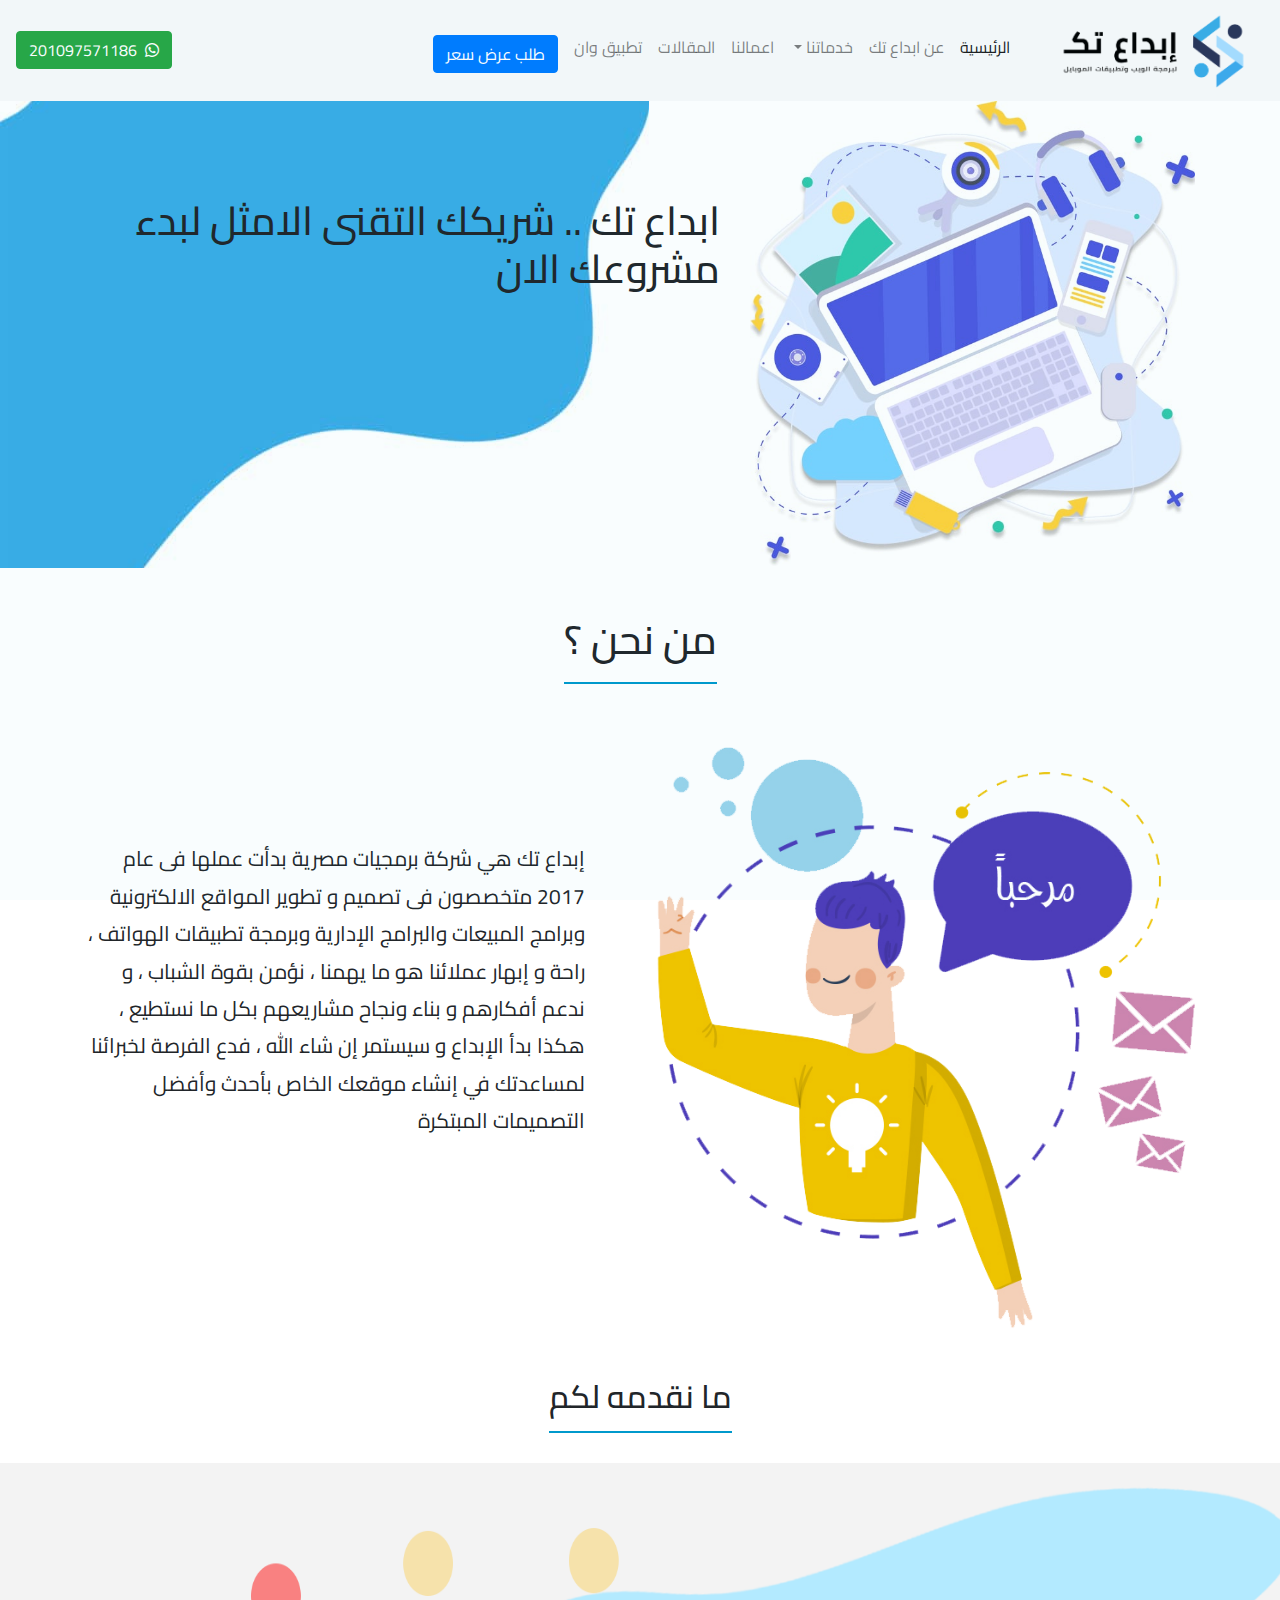
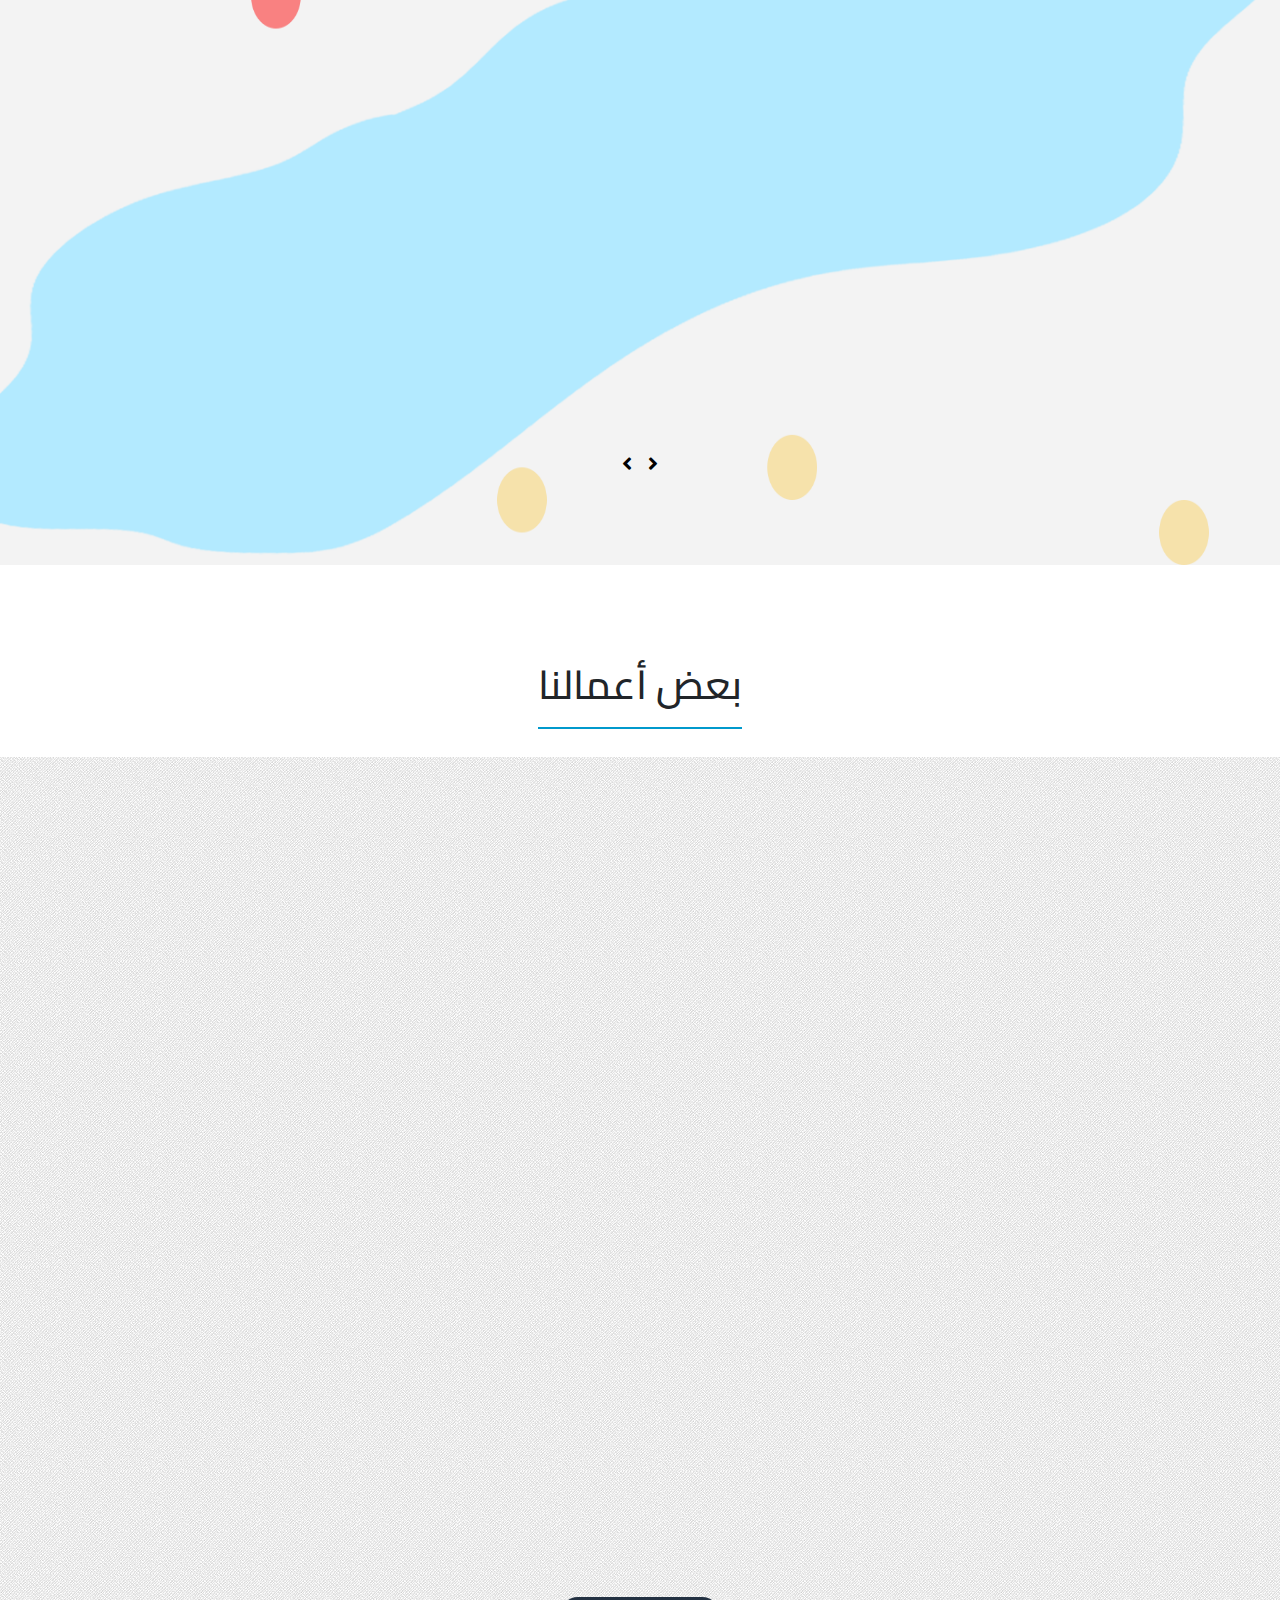
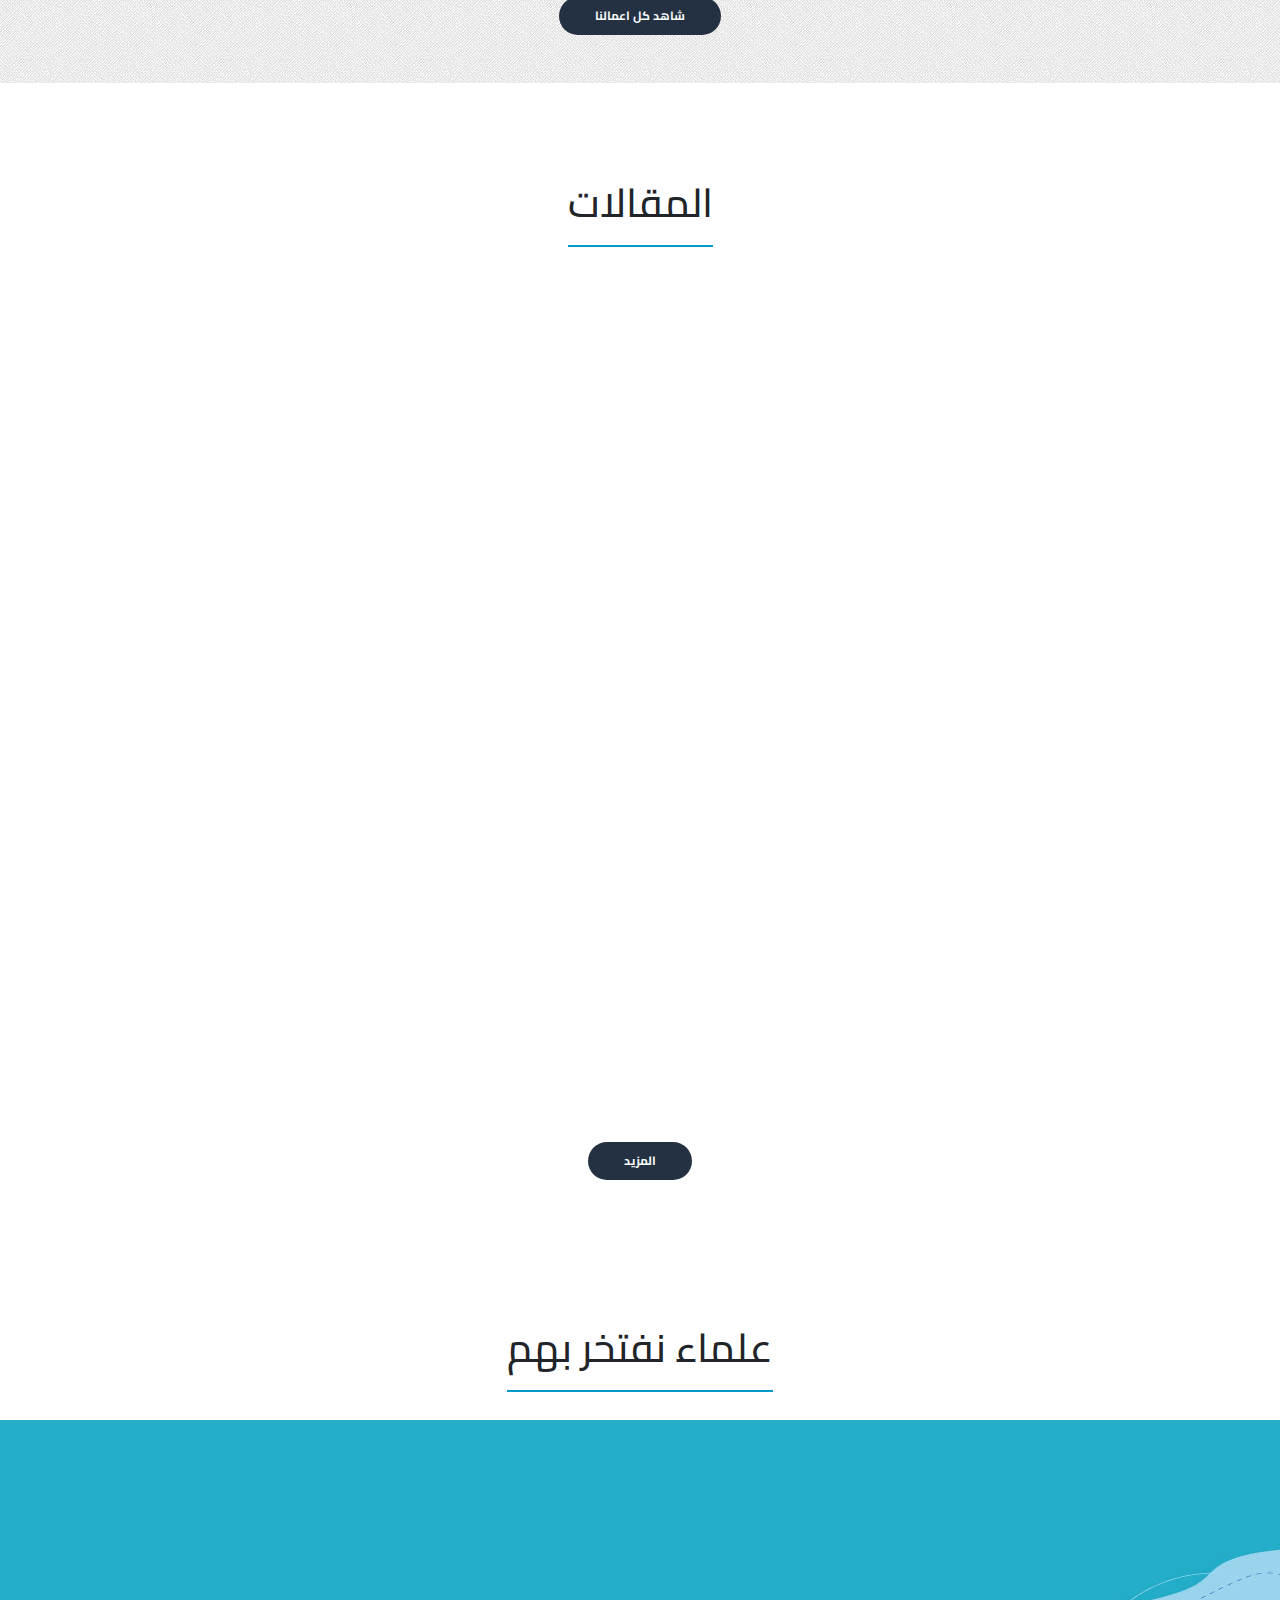
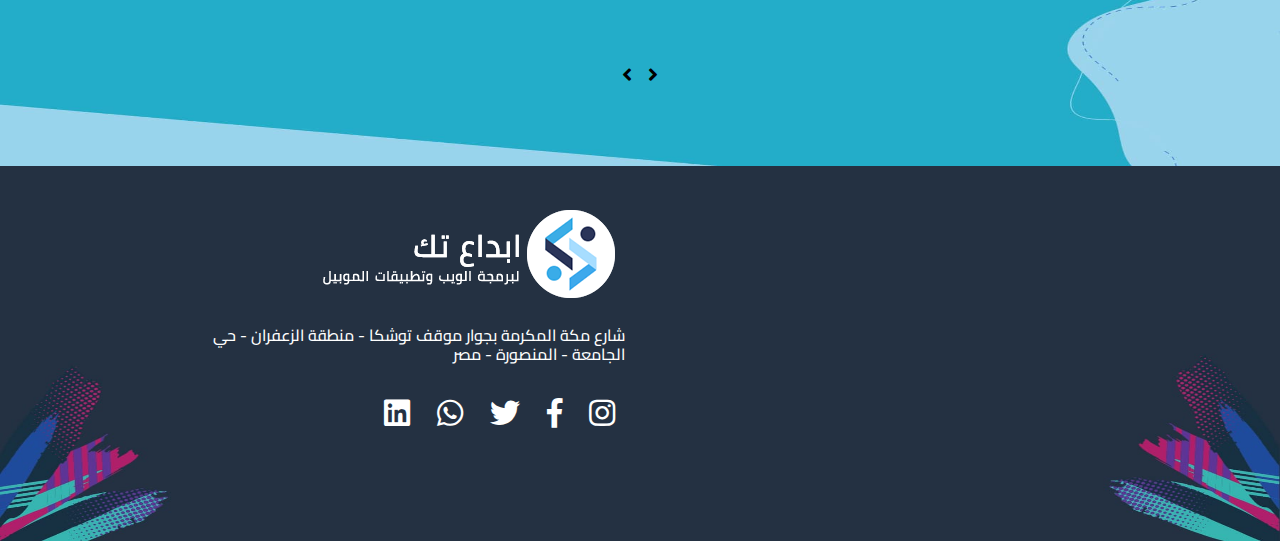
==== index.html @ 0b65ca10 "first commet" ====
<!DOCTYPE html>
<html lang="en">

<head>
    <meta charset="UTF-8">
    <meta name="viewport" content="width=device-width, initial-scale=1.0">
    <meta http-equiv="X-UA-Compatible" content="ie=edge">
    <title>الرئيسية</title>
    <link href="https://fonts.googleapis.com/css?family=Cairo&display=swap" rel="stylesheet">

    <link href="assets/css/bootstrap.min.css" rel="stylesheet">
    <!-- <link href="assets/css/bootstrap-arabic.min.css" rel="stylesheet"> -->
    <link href="assets/css/slick.css" rel="stylesheet">
    <link href="assets/css/slick-theme.css" rel="stylesheet">

    <link href="assets/css/all.min.css" rel="stylesheet">
    <link href="assets/css/animate.css" rel="stylesheet">


    <link href="assets/css/style.css" rel="stylesheet">
</head>

<body>
    <!-- start home header-->
    <header class="main_navbar">
        <nav class="navbar navbar-expand-lg navbar-light bg-light clearfix">
            <a class="navbar-brand float-right" href="index.html">
                <img class="navbar_logo" src="assets/imgs/logo2.png" width="190">
            </a>
            <button class="navbar-toggler" type="button" data-toggle="collapse" data-target="#navbarSupportedContent" aria-controls="navbarSupportedContent" aria-expanded="false" aria-label="Toggle navigation">
                      <span class="navbar-toggler-icon"></span>
                    </button>

            <div class="collapse navbar-collapse clearfix" id="navbarSupportedContent">
                <ul class="navbar-nav ml-auto pt-2">
                    <li class="nav-item active">
                        <a class="nav-link" href="index.html">الرئيسية <span class="sr-only">(current)</span></a>
                    </li>
                    <li class="nav-item">
                        <a class="nav-link" href="about-ipda3.html"> عن ابداع تك </a>
                    </li>
                    <li class="nav-item dropdown">
                        <a class="nav-link dropdown-toggle" href="#" id="navbarDropdown" role="button" data-toggle="dropdown" aria-haspopup="true" aria-expanded="false">
                            خدماتنا 
                          </a>
                        <div class="dropdown-menu" aria-labelledby="navbarDropdown">
                            <a class="dropdown-item" href="#">تدريب ابداع </a>
                            <a class="dropdown-item" href="#">تصميم المواقع </a>
                            <a class="dropdown-item" href="#">برمجة تطبيقات الموبايل </a>
                            <a class="dropdown-item" href="#">البرامج المحاسبية والادارية  </a>
                            <div class="dropdown-divider"></div>
                            <a class="dropdown-item" href="#">استضافة المواقع  </a>
                            <a class="dropdown-item" href="#">التسويق الالكترونى </a>
                        </div>
                    </li>
                    <li class="nav-item">
                        <a class="nav-link" href="our-work.html"> اعمالنا  </a>
                    </li>
                    <li class="nav-item">
                        <a class="nav-link" href="articles.html">المقالات </a>
                    </li>
                    <li class="nav-item">
                        <a class="nav-link" href="one-application.html"> تطبيق وان  </a>
                    </li>
                    <li class="nav-item  ask_fee ">
                        <a class="nav-link" href="#"> <button class="btn btn-primary">طلب عرض سعر </button> </a>
                    </li>
                </ul>
                <div class=" nav_whatsapp float-right">
                    <a class=" btn btn-success clearfix" href="#">
                        <i class="fab fa-whatsapp whats float-right pl-2 pt-1"></i> 201097571186
                    </a>
                </div>

            </div>
        </nav>
        <!-- end navbar-->


        <!-- start navbar
        <nav class="navbar bg-light navbar-light ">
            <button class="navbar-toggler icon-color collapsed bars" type="button" data-toggle="collapse" data-target="#navbarsExample01" aria-controls="navbarsExample01" aria-expanded="false" aria-label="Toggle navigation">
                        <span class="navbar-toggler-icon"> </span>
                    </button>
            <img class="logo" src="assets/imgs/logo2.png" width="200">
            <div class="navbar-collapse collapse" id="navbarsExample01" style="">
                <ul class="navbar-nav mr-auto">
                    <li class="nav-item active">
                        <a class="nav-link hvr-rotate " href="index.html">الرئيسية <span class="sr-only">(current)</span></a>
                    </li>
                    <li class="nav-item">
                        <a class="nav-link hvr-rotate" href="#">خدماتنا</a>
                    </li>
                    <li class="nav-item">
                        <a class="nav-link hvr-rotate " href="our-work.html">أعمالنا</a>
                    </li>
                    <li class="nav-item ">
                        <a class="nav-link hvr-rotate " href="articles.html">المقالات</a>
                    </li>
                </ul>
            </div>
        </nav> -->
    </header>
    <!-- end home header -->

    <section class="home">
        <!-- stat home section -->
        <div class="container">
            <div class="row">
                <div class="col-lg-7">
                    <div class="home_header">
                        <h1 class="mt-5 pt-5 text-right wow bounceInDown " data-wow-duration="2s" data-wow-delay="1s"> ابداع تك .. شريكك التقنى الامثل لبدء مشروعك الان </h1>
                    </div>
                </div>
                <div class="col-lg-5">
                    <div class="home_img">
                        <img src="assets/imgs/header.jpg" width="100%">
                    </div>
                </div>
            </div>
        </div>
    </section>
    <!-- end home section -->
    <!-- start who we are  section -->
    <section class="whoAre">
        <div class="container">
            <h1 class="text-center title mb-5"> <span>من نحن ؟ </span> </h1>
            <div class="row mt-5">
                <div class="col-lg-6 mt-5">
                    <div class="who_txt">

                        <p class="text-right my-5 wow slideInLeft" data-wow-duration=".5s" data-wow-delay="0s">
                            إبداع تك هي شركة برمجيات مصرية بدأت عملها فى عام 2017 متخصصون فى تصميم و تطوير المواقع الالكترونية وبرامج المبيعات والبرامج الإدارية وبرمجة تطبيقات الهواتف ، راحة و إبهار عملائنا هو ما يهمنا ، نؤمن بقوة الشباب ، و ندعم أفكارهم و بناء ونجاح مشاريعهم بكل
                            ما نستطيع ، هكذا بدأ الإبداع و سيستمر إن شاء الله ، فدع الفرصة لخبرائنا لمساعدتك في إنشاء موقعك الخاص بأحدث وأفضل التصميمات المبتكرة</p>
                    </div>
                </div>
                <div class="col-lg-6 ">
                    <div class="who_img">
                        <img class=" wow slideInRight" data-wow-duration=".5s" data-wow-delay="0s" src="assets/imgs/who-are-we.png">
                    </div>
                </div>
            </div>
        </div>
    </section>
    <!-- start who we are  section -->

    <h2 class="text-center title offer_title  mb-5 "> <span>ما نقدمه لكم </span> </h2>
    <!-- start what  we offer  section  -->
    <section class="offer mt-4 mb-5 pt-5">
        <div class="container">
            <div class="row offer_items pt-5">

                <!--offer_item-->
                <div class="col-lg-4 col-md-6">

                    <div class="offer_item text-center wow fadeIn" data-wow-duration="1s" data-wow-delay=".5s">
                        <img class=" offer_img" src="assets/imgs/cashier.png ">
                        <h2>البرامج المحاسبة والادارية </h2>
                        <p>تصميم وبرمجة تطبيقات الإدارية و المحاسبية لتكون مناسبة لاحتياجات مجالك المستثمر فيه و تنظيم التعاملات المحاسبية و المنظومة الادارية التى تعد عصب اى </p>
                    </div>
                </div>

                <!--offer_item-->
                <div class="col-lg-4 col-md-6 ">

                    <div class="offer_item text-center wow fadeIn " data-wow-duration="1s" data-wow-delay=".5s">
                        <img class="offer_img " src="assets/imgs/server.png ">
                        <h2>استضافة المواقع </h2>
                        <p>مع خدمة استضافة المواقع من ابداع تك يمكنك استضافة موقعك الالكتروني على أفضل السيرفرات العالمية بأسعار مناسبة جدا وفي المتناول .تتضمن عروضنا أيضا شراء </p>

                    </div>
                </div>

                <!--offer_item-->
                <div class="col-lg-4 col-md-6 ">

                    <div class="offer_item text-center wow fadeIn " data-wow-duration="1s" data-wow-delay=".5s">
                        <img class="offer_img " src="assets/imgs/social-markting.png ">
                        <h2> التسويق الالكتروني </h2>
                        <p> تقدم إبداع تك خدمة التسويق الإلكتروني من خلال منصات التواصل الإجتماعي والتي تستخدم من قبل الملايين لضمان الوصول لأكبر عدد ممكن من العملاء المستهدفين ف </p>
                    </div>
                </div>


                <!--offer_item-->
                <div class="col-lg-4 col-md-6 ">

                    <div class="offer_item text-center wow fadeIn " data-wow-duration="1s" data-wow-delay=".5s">
                        <img class="offer_img " src="assets/imgs/smartphone.png ">
                        <h2>برمجة تطبيقات الموبايل </h2>
                        <p>تصميم وبرمجة تطبيقات الإدارية و المحاسبية لتكون مناسبة لاحتياجات مجالك المستثمر فيه و تنظيم التعاملات المحاسبية و المنظومة الادارية التى تعد عصب اى </p>
                    </div>
                </div>


                <!--offer_item-->
                <div class="col-lg-4 col-md-6 ">

                    <div class="offer_item text-center wow fadeIn " data-wow-duration="1s" data-wow-delay=".5s">
                        <img class="offer_img " src="assets/imgs/design-one.png ">
                        <h2>تصميم المواقع </h2>
                        <p>خدمة تصميم وبرمجة المواقع الالكترونية باحترافية كبيرة تقديم تصميمات مميزات و استخدام تكنولوجيا برمجية متطورة لنجاح موقعك</p>
                    </div>
                </div>
                <!--offer_item-->
                <div class="col-lg-4 col-md-6 ">

                    <div class="offer_item text-center wow fadeIn " data-wow-duration="1s" data-wow-delay=".5s">
                        <img class="offer_img " src="assets/imgs/training.png ">
                        <h2>تدريب ابداع </h2>
                        <p>تقدم إبداع تك خدمة التدريب للمبرمجين حديثي التخرج والطلاب لتأهيل المتدربين لسوق العمل عن طريق تنفيذ مشاريع حقيقية في مجال تطوير المواقع الالكترونية وت</p>
                    </div>
                </div>


            </div>
            <!--offer_items-->

            <div class="row text-center ">
                <div class="col ">
                    <button type="button " class="before_slide "><i class="fas fa-angle-left "></i></button>
                    <button type="button " class="after_slide "><i class="fas fa-angle-right "></i></button>
                </div>
            </div>
        </div>
        <!--container-->
    </section>
    <!-- end what  we introduce  section  -->

    <!--our works header -->
    <h1 class="text-center title my-5 pt-5 "> <span>بعض أعمالنا </span> </h1>

    <!-- start our works section -->
    <section class="our_works text-center py-5 mb-5 ">
        <div class="container ">

            <div class="row ">

                <div class="col-md-4 col-sm-6 ">
                    <div class="work_item card wow fadeIn" data-wow-duration="1s" data-wow-delay=".5s">
                        <img class=" card-img-top " src="assets/imgs/elnesr-mockup.jpg ">
                        <div class="card-body ">
                            <h5 class="card-title ">موقع النسر للمواد الغذائية</h5>
                        </div>
                    </div>
                </div>

                <div class="col-md-4 col-sm-6 ">
                    <div class="work_item card wow fadeIn" data-wow-duration="1s" data-wow-delay=".5s">
                        <img class=" card-img-top " src="assets/imgs/mansor.jpg ">
                        <div class="card-body ">
                            <h5>تطبيق منصور للذبائح</h5>
                        </div>

                    </div>
                </div>
                <div class="col-md-4 col-sm-6 ">
                    <div class="work_item card wow fadeIn" data-wow-duration="1s" data-wow-delay=".5s">
                        <img class=" card-img-top " src="assets/imgs/blood-bank.jpg ">
                        <div class="card-body ">
                            <h5>تطبيق بنك الدم</h5>
                        </div>
                    </div>
                </div>
                <div class="col-md-4 col-sm-6 ">
                    <div class="work_item card wow fadeIn" data-wow-duration="1s" data-wow-delay=".5s">
                        <a class="one_link " href="one-application.html ">
                            <img class=" card-img-top " src="assets/imgs/one-preview.jpg ">
                            <div class="card-body ">
                                <h5>تطبيق وان</h5>
                            </div>
                        </a>
                    </div>
                </div>
                <div class="col-md-4 col-sm-6 ">
                    <div class="work_item card wow fadeIn" data-wow-duration="1s" data-wow-delay=".5s">
                        <img class=" card-img-top " src="assets/imgs/sushi.jpg ">
                        <div class="card-body ">
                            <h5>تطبيق سوشى</h5>
                        </div>
                    </div>
                </div>
                <div class="col-md-4 col-sm-6 ">
                    <div class="work_item card wow fadeIn" data-wow-duration="1s" data-wow-delay=".5s">
                        <img class=" card-img-top " src="assets/imgs/ektshfny.jpg ">

                        <div class="card-body ">
                            <h5> تطبيق اكتشفنى </h5>
                        </div>
                    </div>
                </div>
                <!--row-->


            </div>
            <div class="row text-center ">
                <div class="col ">
                    <span class=" badge badge-pill badge-dark text-light work_btn mt-5 "> شاهد كل اعمالنا </span>
                </div>
            </div>
        </div>
    </section>
    <!-- end our works section -->

    <!--articles header -->
    <h1 class="text-center title my-5 pt-5 "> <span> المقالات </span> </h1>
    <!-- start articles section -->
    <section class="articles my-5 py-5 ">
        <div class="articls_layer ">
            <div class="container ">
                <div class="row ">
                    <div class="col-md-6 ">
                        <div class="article card wow fadeIn" data-wow-duration="1s" data-wow-delay=".5s">
                            <a class="one_link " href="microsoft-band.html ">
                                <img class="card-img-top img-fluid " src="assets/imgs/MICROsoft.jpg ">
                                <div class="card-body ">
                                    <p class="card-text ">شركة Microsoft توقف دعم تطبيقات جهاز Microsoft Band لتتبع اللياقة البدنية</p>
                                    <p class="views clearfix ">
                                        <p class="view_num float-left "> <i class="fa fa-eye "></i> 200</p>
                                        <p class=" badge badge-pill text-light work_btn float-right "> اقرأ الان </p>
                                </div>
                            </a>
                        </div>
                    </div>
                    <!--card-->
                    <div class="col-md-6 ">
                        <div class="article card wow fadeIn" data-wow-duration="1s" data-wow-delay=".5s">
                            <a class="one_link " href="microsoft-band.html ">
                                <img class="card-img-top " src="assets/imgs/web.jpg ">
                                <div class="card-body ">
                                    <p class="card-text ">شركة Microsoft توقف دعم تطبيقات جهاز Microsoft Band لتتبع اللياقة البدنية</p>
                                    <p class="views clearfix ">
                                        <p class="view_num float-left "><i class="fa fa-eye "></i> 200</p>
                                        <p class=" badge badge-pill text-light work_btn float-right "> اقرأ الان </p>
                                </div>
                            </a>
                        </div>
                    </div>
                    <!--card-->
                    <div class="col-md-6 ">
                        <div class="article card wow fadeIn" data-wow-duration="1s" data-wow-delay=".5s">
                            <a class="one_link " href="microsoft-band.html ">
                                <img class="card-img-top " src="assets/imgs/web.jpg ">
                                <div class="card-body ">
                                    <p class="card-text ">شركة Microsoft توقف دعم تطبيقات جهاز Microsoft Band لتتبع اللياقة البدنية</p>
                                    <p class="views clearfix ">
                                        <p class="view_num float-left "><i class="fa fa-eye "></i> 200</p>
                                        <p class=" badge badge-pill text-light work_btn float-right "> اقرأ الان </p>
                                </div>
                            </a>
                        </div>
                    </div>
                    <!--card-->
                    <div class="col-md-6 ">
                        <div class="article card wow fadeIn" data-wow-duration="1s" data-wow-delay=".5s">
                            <a class="one_link " href="microsoft-band.html ">
                                <img class="card-img-top " src="assets/imgs/MICROsoft.jpg ">
                                <div class="card-body ">
                                    <p class="card-text ">شركة Microsoft توقف دعم تطبيقات جهاز Microsoft Band لتتبع اللياقة البدنية</p>
                                    <p class="views clearfix ">
                                        <p class="view_num float-left "><i class="fa fa-eye "></i> 200</p>
                                        <p class=" badge badge-pill text-light work_btn float-right "> اقرأ الان </p>
                                </div>
                            </a>
                        </div>
                    </div>
                </div>
            </div>
            <!--row-->
            <div class="row text-center ">
                <div class="col ">
                    <span class=" badge badge-pill work_btn mt-5 mx-auto "> المزيد </span>
                </div>
            </div>

        </div>
        <!--container-->
        </div>
        <!--articles_layer-->
    </section>
    <!-- end articles section -->

    <!--our scientests header -->
    <h1 class="text-center title my-5 pt-5 "> <span> علماء نفتخر بهم  </span> </h1>

    <!--start scientests section -->
    <section class="proud_scientist mt-5 py-5 ">

        <div class="container ">

            <div class="row projects ">
                <!--project-->
                <div class="col-3 ">
                    <div class="project wow bounceInUp" data-wow-duration="1s" data-wow-delay=".5s">
                        <img src="assets/imgs/dokan.png ">
                    </div>
                </div>
                <!--project-->
                <div class="col-3 ">
                    <div class="project wow bounceInUp" data-wow-duration="1s" data-wow-delay=".5s">
                        <img src="assets/imgs/elnesr.png ">
                    </div>
                </div>
                <!--project-->
                <div class="col-3 ">
                    <div class="project wow bounceInUp" data-wow-duration="1s" data-wow-delay=".5s">
                        <img src="assets/imgs/one.png ">
                    </div>
                </div>
                <!--project-->
                <div class="col-3 ">
                    <div class="project wow bounceInUp" data-wow-duration="1s" data-wow-delay=".5s">
                        <img src="assets/imgs/smart.png ">
                    </div>
                </div>
                <!--project-->
                <div class="col-3 ">
                    <div class="project wow bounceInUp" data-wow-duration="1s" data-wow-delay=".5s">
                        <img src="assets/imgs/smart.png ">
                    </div>
                </div>
                <!--project-->
                <div class="col-3 ">
                    <div class="project wow bounceInUp" data-wow-duration="1s" data-wow-delay=".5s">
                        <img src="assets/imgs/smart.png ">
                    </div>
                </div>
                <!--project-->
                <div class="col-3 ">
                    <div class="project wow bounceInUp" data-wow-duration="1s" data-wow-delay=".5s">
                        <img src="assets/imgs/smart.png ">
                    </div>
                </div>


            </div>
            <!-- row -->

            <div class="row text-center ">
                <div class="col-md-12 ">
                    <button type="button " class="prev_slide "><i class="fas fa-angle-left "></i></button>
                    <button type="button " class="next_slide "><i class="fas fa-angle-right "></i></button>
                </div>
            </div>

        </div>
        <!--container-->
    </section>
    <!--start scientests section -->


    <!-- start footer -->
    <footer>
        <div class="container ">
            <div class="row ">

                <div class="col-md-6 ">
                    <div class="footer_img ">
                        <img class="img-fluid wow bounceInDown " data-wow-duration="1s" data-wow-delay=".5s" src="assets/imgs/footer-vec.jpg ">
                    </div>
                </div>

                <div class="col-md-6 ">

                    <div class="footer_logo ">
                        <img src="assets/imgs/footer-logo3.png ">
                    </div>

                    <h6 class="footer_p ">شارع مكة المكرمة بجوار موقف توشكا - منطقة الزعفران - حي الجامعة - المنصورة - مصر</h6>

                    <div class="social ">

                        <i class="fab fa-instagram instagram "></i>
                        <i class="fab fa-facebook-f facebook "></i>
                        <i class="fab fa-twitter twitter "></i>
                        <i class="fab fa-whatsapp whatsapp "></i>
                        <i class="fab fa-linkedin linkedin "></i>

                    </div>

                </div>

            </div>
        </div>
    </footer>
    <!-- End footer -->

    <!-- loading_overlay -->

    <section class="loading text-center">

        <div class="loading_overlay">

        </div>

    </section>

    <script src="assets/js/jquery-3.4.1.min.js"></script>
    <script src="assets/js/popper.min.js "></script>
    <script src="assets/js/bootstrap.min.js "></script>
    <script src="assets/js/slick.min.js "></script>
    <script src="assets/js/wow.min.js "></script>

    <script src="assets/js/script.js "></script>
</body>

</html>
---- assets/css/all.min.css ----
.fa,.fab,.fal,.far,.fas{-moz-osx-font-smoothing:grayscale;-webkit-font-smoothing:antialiased;display:inline-block;font-style:normal;font-variant:normal;text-rendering:auto;line-height:1}.fa-lg{font-size:1.33333em;line-height:.75em;vertical-align:-.0667em}.fa-xs{font-size:.75em}.fa-sm{font-size:.875em}.fa-1x{font-size:1em}.fa-2x{font-size:2em}.fa-3x{font-size:3em}.fa-4x{font-size:4em}.fa-5x{font-size:5em}.fa-6x{font-size:6em}.fa-7x{font-size:7em}.fa-8x{font-size:8em}.fa-9x{font-size:9em}.fa-10x{font-size:10em}.fa-fw{text-align:center;width:1.25em}.fa-ul{list-style-type:none;margin-left:2.5em;padding-left:0}.fa-ul>li{position:relative}.fa-li{left:-2em;position:absolute;text-align:center;width:2em;line-height:inherit}.fa-border{border:.08em solid #eee;border-radius:.1em;padding:.2em .25em .15em}.fa-pull-left{float:left}.fa-pull-right{float:right}.fa.fa-pull-left,.fab.fa-pull-left,.fal.fa-pull-left,.far.fa-pull-left,.fas.fa-pull-left{margin-right:.3em}.fa.fa-pull-right,.fab.fa-pull-right,.fal.fa-pull-right,.far.fa-pull-right,.fas.fa-pull-right{margin-left:.3em}.fa-spin{animation:fa-spin 2s infinite linear}.fa-pulse{animation:fa-spin 1s infinite steps(8)}@keyframes fa-spin{0%{transform:rotate(0deg)}to{transform:rotate(1turn)}}.fa-rotate-90{-ms-filter:"progid:DXImageTransform.Microsoft.BasicImage(rotation=1)";transform:rotate(90deg)}.fa-rotate-180{-ms-filter:"progid:DXImageTransform.Microsoft.BasicImage(rotation=2)";transform:rotate(180deg)}.fa-rotate-270{-ms-filter:"progid:DXImageTransform.Microsoft.BasicImage(rotation=3)";transform:rotate(270deg)}.fa-flip-horizontal{-ms-filter:"progid:DXImageTransform.Microsoft.BasicImage(rotation=0, mirror=1)";transform:scaleX(-1)}.fa-flip-vertical{transform:scaleY(-1)}.fa-flip-both,.fa-flip-horizontal.fa-flip-vertical,.fa-flip-vertical{-ms-filter:"progid:DXImageTransform.Microsoft.BasicImage(rotation=2, mirror=1)"}.fa-flip-both,.fa-flip-horizontal.fa-flip-vertical{transform:scale(-1)}:root .fa-flip-both,:root .fa-flip-horizontal,:root .fa-flip-vertical,:root .fa-rotate-90,:root .fa-rotate-180,:root .fa-rotate-270{filter:none}.fa-stack{display:inline-block;height:2em;line-height:2em;position:relative;vertical-align:middle;width:2.5em}.fa-stack-1x,.fa-stack-2x{left:0;position:absolute;text-align:center;width:100%}.fa-stack-1x{line-height:inherit}.fa-stack-2x{font-size:2em}.fa-inverse{color:#fff}.fa-500px:before{content:"\f26e"}.fa-accessible-icon:before{content:"\f368"}.fa-accusoft:before{content:"\f369"}.fa-acquisitions-incorporated:before{content:"\f6af"}.fa-ad:before{content:"\f641"}.fa-address-book:before{content:"\f2b9"}.fa-address-card:before{content:"\f2bb"}.fa-adjust:before{content:"\f042"}.fa-adn:before{content:"\f170"}.fa-adobe:before{content:"\f778"}.fa-adversal:before{content:"\f36a"}.fa-affiliatetheme:before{content:"\f36b"}.fa-air-freshener:before{content:"\f5d0"}.fa-algolia:before{content:"\f36c"}.fa-align-center:before{content:"\f037"}.fa-align-justify:before{content:"\f039"}.fa-align-left:before{content:"\f036"}.fa-align-right:before{content:"\f038"}.fa-alipay:before{content:"\f642"}.fa-allergies:before{content:"\f461"}.fa-amazon:before{content:"\f270"}.fa-amazon-pay:before{content:"\f42c"}.fa-ambulance:before{content:"\f0f9"}.fa-american-sign-language-interpreting:before{content:"\f2a3"}.fa-amilia:before{content:"\f36d"}.fa-anchor:before{content:"\f13d"}.fa-android:before{content:"\f17b"}.fa-angellist:before{content:"\f209"}.fa-angle-double-down:before{content:"\f103"}.fa-angle-double-left:before{content:"\f100"}.fa-angle-double-right:before{content:"\f101"}.fa-angle-double-up:before{content:"\f102"}.fa-angle-down:before{content:"\f107"}.fa-angle-left:before{content:"\f104"}.fa-angle-right:before{content:"\f105"}.fa-angle-up:before{content:"\f106"}.fa-angry:before{content:"\f556"}.fa-angrycreative:before{content:"\f36e"}.fa-angular:before{content:"\f420"}.fa-ankh:before{content:"\f644"}.fa-app-store:before{content:"\f36f"}.fa-app-store-ios:before{content:"\f370"}.fa-apper:before{content:"\f371"}.fa-apple:before{content:"\f179"}.fa-apple-alt:before{content:"\f5d1"}.fa-apple-pay:before{content:"\f415"}.fa-archive:before{content:"\f187"}.fa-archway:before{content:"\f557"}.fa-arrow-alt-circle-down:before{content:"\f358"}.fa-arrow-alt-circle-left:before{content:"\f359"}.fa-arrow-alt-circle-right:before{content:"\f35a"}.fa-arrow-alt-circle-up:before{content:"\f35b"}.fa-arrow-circle-down:before{content:"\f0ab"}.fa-arrow-circle-left:before{content:"\f0a8"}.fa-arrow-circle-right:before{content:"\f0a9"}.fa-arrow-circle-up:before{content:"\f0aa"}.fa-arrow-down:before{content:"\f063"}.fa-arrow-left:before{content:"\f060"}.fa-arrow-right:before{content:"\f061"}.fa-arrow-up:before{content:"\f062"}.fa-arrows-alt:before{content:"\f0b2"}.fa-arrows-alt-h:before{content:"\f337"}.fa-arrows-alt-v:before{content:"\f338"}.fa-artstation:before{content:"\f77a"}.fa-assistive-listening-systems:before{content:"\f2a2"}.fa-asterisk:before{content:"\f069"}.fa-asymmetrik:before{content:"\f372"}.fa-at:before{content:"\f1fa"}.fa-atlas:before{content:"\f558"}.fa-atlassian:before{content:"\f77b"}.fa-atom:before{content:"\f5d2"}.fa-audible:before{content:"\f373"}.fa-audio-description:before{content:"\f29e"}.fa-autoprefixer:before{content:"\f41c"}.fa-avianex:before{content:"\f374"}.fa-aviato:before{content:"\f421"}.fa-award:before{content:"\f559"}.fa-aws:before{content:"\f375"}.fa-baby:before{content:"\f77c"}.fa-baby-carriage:before{content:"\f77d"}.fa-backspace:before{content:"\f55a"}.fa-backward:before{content:"\f04a"}.fa-bacon:before{content:"\f7e5"}.fa-balance-scale:before{content:"\f24e"}.fa-ban:before{content:"\f05e"}.fa-band-aid:before{content:"\f462"}.fa-bandcamp:before{content:"\f2d5"}.fa-barcode:before{content:"\f02a"}.fa-bars:before{content:"\f0c9"}.fa-baseball-ball:before{content:"\f433"}.fa-basketball-ball:before{content:"\f434"}.fa-bath:before{content:"\f2cd"}.fa-battery-empty:before{content:"\f244"}.fa-battery-full:before{content:"\f240"}.fa-battery-half:before{content:"\f242"}.fa-battery-quarter:before{content:"\f243"}.fa-battery-three-quarters:before{content:"\f241"}.fa-bed:before{content:"\f236"}.fa-beer:before{content:"\f0fc"}.fa-behance:before{content:"\f1b4"}.fa-behance-square:before{content:"\f1b5"}.fa-bell:before{content:"\f0f3"}.fa-bell-slash:before{content:"\f1f6"}.fa-bezier-curve:before{content:"\f55b"}.fa-bible:before{content:"\f647"}.fa-bicycle:before{content:"\f206"}.fa-bimobject:before{content:"\f378"}.fa-binoculars:before{content:"\f1e5"}.fa-biohazard:before{content:"\f780"}.fa-birthday-cake:before{content:"\f1fd"}.fa-bitbucket:before{content:"\f171"}.fa-bitcoin:before{content:"\f379"}.fa-bity:before{content:"\f37a"}.fa-black-tie:before{content:"\f27e"}.fa-blackberry:before{content:"\f37b"}.fa-blender:before{content:"\f517"}.fa-blender-phone:before{content:"\f6b6"}.fa-blind:before{content:"\f29d"}.fa-blog:before{content:"\f781"}.fa-blogger:before{content:"\f37c"}.fa-blogger-b:before{content:"\f37d"}.fa-bluetooth:before{content:"\f293"}.fa-bluetooth-b:before{content:"\f294"}.fa-bold:before{content:"\f032"}.fa-bolt:before{content:"\f0e7"}.fa-bomb:before{content:"\f1e2"}.fa-bone:before{content:"\f5d7"}.fa-bong:before{content:"\f55c"}.fa-book:before{content:"\f02d"}.fa-book-dead:before{content:"\f6b7"}.fa-book-medical:before{content:"\f7e6"}.fa-book-open:before{content:"\f518"}.fa-book-reader:before{content:"\f5da"}.fa-bookmark:before{content:"\f02e"}.fa-bowling-ball:before{content:"\f436"}.fa-box:before{content:"\f466"}.fa-box-open:before{content:"\f49e"}.fa-boxes:before{content:"\f468"}.fa-braille:before{content:"\f2a1"}.fa-brain:before{content:"\f5dc"}.fa-bread-slice:before{content:"\f7ec"}.fa-briefcase:before{content:"\f0b1"}.fa-briefcase-medical:before{content:"\f469"}.fa-broadcast-tower:before{content:"\f519"}.fa-broom:before{content:"\f51a"}.fa-brush:before{content:"\f55d"}.fa-btc:before{content:"\f15a"}.fa-bug:before{content:"\f188"}.fa-building:before{content:"\f1ad"}.fa-bullhorn:before{content:"\f0a1"}.fa-bullseye:before{content:"\f140"}.fa-burn:before{content:"\f46a"}.fa-buromobelexperte:before{content:"\f37f"}.fa-bus:before{content:"\f207"}.fa-bus-alt:before{content:"\f55e"}.fa-business-time:before{content:"\f64a"}.fa-buysellads:before{content:"\f20d"}.fa-calculator:before{content:"\f1ec"}.fa-calendar:before{content:"\f133"}.fa-calendar-alt:before{content:"\f073"}.fa-calendar-check:before{content:"\f274"}.fa-calendar-day:before{content:"\f783"}.fa-calendar-minus:before{content:"\f272"}.fa-calendar-plus:before{content:"\f271"}.fa-calendar-times:before{content:"\f273"}.fa-calendar-week:before{content:"\f784"}.fa-camera:before{content:"\f030"}.fa-camera-retro:before{content:"\f083"}.fa-campground:before{content:"\f6bb"}.fa-canadian-maple-leaf:before{content:"\f785"}.fa-candy-cane:before{content:"\f786"}.fa-cannabis:before{content:"\f55f"}.fa-capsules:before{content:"\f46b"}.fa-car:before{content:"\f1b9"}.fa-car-alt:before{content:"\f5de"}.fa-car-battery:before{content:"\f5df"}.fa-car-crash:before{content:"\f5e1"}.fa-car-side:before{content:"\f5e4"}.fa-caret-down:before{content:"\f0d7"}.fa-caret-left:before{content:"\f0d9"}.fa-caret-right:before{content:"\f0da"}.fa-caret-square-down:before{content:"\f150"}.fa-caret-square-left:before{content:"\f191"}.fa-caret-square-right:before{content:"\f152"}.fa-caret-square-up:before{content:"\f151"}.fa-caret-up:before{content:"\f0d8"}.fa-carrot:before{content:"\f787"}.fa-cart-arrow-down:before{content:"\f218"}.fa-cart-plus:before{content:"\f217"}.fa-cash-register:before{content:"\f788"}.fa-cat:before{content:"\f6be"}.fa-cc-amazon-pay:before{content:"\f42d"}.fa-cc-amex:before{content:"\f1f3"}.fa-cc-apple-pay:before{content:"\f416"}.fa-cc-diners-club:before{content:"\f24c"}.fa-cc-discover:before{content:"\f1f2"}.fa-cc-jcb:before{content:"\f24b"}.fa-cc-mastercard:before{content:"\f1f1"}.fa-cc-paypal:before{content:"\f1f4"}.fa-cc-stripe:before{content:"\f1f5"}.fa-cc-visa:before{content:"\f1f0"}.fa-centercode:before{content:"\f380"}.fa-centos:before{content:"\f789"}.fa-certificate:before{content:"\f0a3"}.fa-chair:before{content:"\f6c0"}.fa-chalkboard:before{content:"\f51b"}.fa-chalkboard-teacher:before{content:"\f51c"}.fa-charging-station:before{content:"\f5e7"}.fa-chart-area:before{content:"\f1fe"}.fa-chart-bar:before{content:"\f080"}.fa-chart-line:before{content:"\f201"}.fa-chart-pie:before{content:"\f200"}.fa-check:before{content:"\f00c"}.fa-check-circle:before{content:"\f058"}.fa-check-double:before{content:"\f560"}.fa-check-square:before{content:"\f14a"}.fa-cheese:before{content:"\f7ef"}.fa-chess:before{content:"\f439"}.fa-chess-bishop:before{content:"\f43a"}.fa-chess-board:before{content:"\f43c"}.fa-chess-king:before{content:"\f43f"}.fa-chess-knight:before{content:"\f441"}.fa-chess-pawn:before{content:"\f443"}.fa-chess-queen:before{content:"\f445"}.fa-chess-rook:before{content:"\f447"}.fa-chevron-circle-down:before{content:"\f13a"}.fa-chevron-circle-left:before{content:"\f137"}.fa-chevron-circle-right:before{content:"\f138"}.fa-chevron-circle-up:before{content:"\f139"}.fa-chevron-down:before{content:"\f078"}.fa-chevron-left:before{content:"\f053"}.fa-chevron-right:before{content:"\f054"}.fa-chevron-up:before{content:"\f077"}.fa-child:before{content:"\f1ae"}.fa-chrome:before{content:"\f268"}.fa-church:before{content:"\f51d"}.fa-circle:before{content:"\f111"}.fa-circle-notch:before{content:"\f1ce"}.fa-city:before{content:"\f64f"}.fa-clinic-medical:before{content:"\f7f2"}.fa-clipboard:before{content:"\f328"}.fa-clipboard-check:before{content:"\f46c"}.fa-clipboard-list:before{content:"\f46d"}.fa-clock:before{content:"\f017"}.fa-clone:before{content:"\f24d"}.fa-closed-captioning:before{content:"\f20a"}.fa-cloud:before{content:"\f0c2"}.fa-cloud-download-alt:before{content:"\f381"}.fa-cloud-meatball:before{content:"\f73b"}.fa-cloud-moon:before{content:"\f6c3"}.fa-cloud-moon-rain:before{content:"\f73c"}.fa-cloud-rain:before{content:"\f73d"}.fa-cloud-showers-heavy:before{content:"\f740"}.fa-cloud-sun:before{content:"\f6c4"}.fa-cloud-sun-rain:before{content:"\f743"}.fa-cloud-upload-alt:before{content:"\f382"}.fa-cloudscale:before{content:"\f383"}.fa-cloudsmith:before{content:"\f384"}.fa-cloudversify:before{content:"\f385"}.fa-cocktail:before{content:"\f561"}.fa-code:before{content:"\f121"}.fa-code-branch:before{content:"\f126"}.fa-codepen:before{content:"\f1cb"}.fa-codiepie:before{content:"\f284"}.fa-coffee:before{content:"\f0f4"}.fa-cog:before{content:"\f013"}.fa-cogs:before{content:"\f085"}.fa-coins:before{content:"\f51e"}.fa-columns:before{content:"\f0db"}.fa-comment:before{content:"\f075"}.fa-comment-alt:before{content:"\f27a"}.fa-comment-dollar:before{content:"\f651"}.fa-comment-dots:before{content:"\f4ad"}.fa-comment-medical:before{content:"\f7f5"}.fa-comment-slash:before{content:"\f4b3"}.fa-comments:before{content:"\f086"}.fa-comments-dollar:before{content:"\f653"}.fa-compact-disc:before{content:"\f51f"}.fa-compass:before{content:"\f14e"}.fa-compress:before{content:"\f066"}.fa-compress-arrows-alt:before{content:"\f78c"}.fa-concierge-bell:before{content:"\f562"}.fa-confluence:before{content:"\f78d"}.fa-connectdevelop:before{content:"\f20e"}.fa-contao:before{content:"\f26d"}.fa-cookie:before{content:"\f563"}.fa-cookie-bite:before{content:"\f564"}.fa-copy:before{content:"\f0c5"}.fa-copyright:before{content:"\f1f9"}.fa-couch:before{content:"\f4b8"}.fa-cpanel:before{content:"\f388"}.fa-creative-commons:before{content:"\f25e"}.fa-creative-commons-by:before{content:"\f4e7"}.fa-creative-commons-nc:before{content:"\f4e8"}.fa-creative-commons-nc-eu:before{content:"\f4e9"}.fa-creative-commons-nc-jp:before{content:"\f4ea"}.fa-creative-commons-nd:before{content:"\f4eb"}.fa-creative-commons-pd:before{content:"\f4ec"}.fa-creative-commons-pd-alt:before{content:"\f4ed"}.fa-creative-commons-remix:before{content:"\f4ee"}.fa-creative-commons-sa:before{content:"\f4ef"}.fa-creative-commons-sampling:before{content:"\f4f0"}.fa-creative-commons-sampling-plus:before{content:"\f4f1"}.fa-creative-commons-share:before{content:"\f4f2"}.fa-creative-commons-zero:before{content:"\f4f3"}.fa-credit-card:before{content:"\f09d"}.fa-critical-role:before{content:"\f6c9"}.fa-crop:before{content:"\f125"}.fa-crop-alt:before{content:"\f565"}.fa-cross:before{content:"\f654"}.fa-crosshairs:before{content:"\f05b"}.fa-crow:before{content:"\f520"}.fa-crown:before{content:"\f521"}.fa-crutch:before{content:"\f7f7"}.fa-css3:before{content:"\f13c"}.fa-css3-alt:before{content:"\f38b"}.fa-cube:before{content:"\f1b2"}.fa-cubes:before{content:"\f1b3"}.fa-cut:before{content:"\f0c4"}.fa-cuttlefish:before{content:"\f38c"}.fa-d-and-d:before{content:"\f38d"}.fa-d-and-d-beyond:before{content:"\f6ca"}.fa-dashcube:before{content:"\f210"}.fa-database:before{content:"\f1c0"}.fa-deaf:before{content:"\f2a4"}.fa-delicious:before{content:"\f1a5"}.fa-democrat:before{content:"\f747"}.fa-deploydog:before{content:"\f38e"}.fa-deskpro:before{content:"\f38f"}.fa-desktop:before{content:"\f108"}.fa-dev:before{content:"\f6cc"}.fa-deviantart:before{content:"\f1bd"}.fa-dharmachakra:before{content:"\f655"}.fa-dhl:before{content:"\f790"}.fa-diagnoses:before{content:"\f470"}.fa-diaspora:before{content:"\f791"}.fa-dice:before{content:"\f522"}.fa-dice-d20:before{content:"\f6cf"}.fa-dice-d6:before{content:"\f6d1"}.fa-dice-five:before{content:"\f523"}.fa-dice-four:before{content:"\f524"}.fa-dice-one:before{content:"\f525"}.fa-dice-six:before{content:"\f526"}.fa-dice-three:before{content:"\f527"}.fa-dice-two:before{content:"\f528"}.fa-digg:before{content:"\f1a6"}.fa-digital-ocean:before{content:"\f391"}.fa-digital-tachograph:before{content:"\f566"}.fa-directions:before{content:"\f5eb"}.fa-discord:before{content:"\f392"}.fa-discourse:before{content:"\f393"}.fa-divide:before{content:"\f529"}.fa-dizzy:before{content:"\f567"}.fa-dna:before{content:"\f471"}.fa-dochub:before{content:"\f394"}.fa-docker:before{content:"\f395"}.fa-dog:before{content:"\f6d3"}.fa-dollar-sign:before{content:"\f155"}.fa-dolly:before{content:"\f472"}.fa-dolly-flatbed:before{content:"\f474"}.fa-donate:before{content:"\f4b9"}.fa-door-closed:before{content:"\f52a"}.fa-door-open:before{content:"\f52b"}.fa-dot-circle:before{content:"\f192"}.fa-dove:before{content:"\f4ba"}.fa-download:before{content:"\f019"}.fa-draft2digital:before{content:"\f396"}.fa-drafting-compass:before{content:"\f568"}.fa-dragon:before{content:"\f6d5"}.fa-draw-polygon:before{content:"\f5ee"}.fa-dribbble:before{content:"\f17d"}.fa-dribbble-square:before{content:"\f397"}.fa-dropbox:before{content:"\f16b"}.fa-drum:before{content:"\f569"}.fa-drum-steelpan:before{content:"\f56a"}.fa-drumstick-bite:before{content:"\f6d7"}.fa-drupal:before{content:"\f1a9"}.fa-dumbbell:before{content:"\f44b"}.fa-dumpster:before{content:"\f793"}.fa-dumpster-fire:before{content:"\f794"}.fa-dungeon:before{content:"\f6d9"}.fa-dyalog:before{content:"\f399"}.fa-earlybirds:before{content:"\f39a"}.fa-ebay:before{content:"\f4f4"}.fa-edge:before{content:"\f282"}.fa-edit:before{content:"\f044"}.fa-egg:before{content:"\f7fb"}.fa-eject:before{content:"\f052"}.fa-elementor:before{content:"\f430"}.fa-ellipsis-h:before{content:"\f141"}.fa-ellipsis-v:before{content:"\f142"}.fa-ello:before{content:"\f5f1"}.fa-ember:before{content:"\f423"}.fa-empire:before{content:"\f1d1"}.fa-envelope:before{content:"\f0e0"}.fa-envelope-open:before{content:"\f2b6"}.fa-envelope-open-text:before{content:"\f658"}.fa-envelope-square:before{content:"\f199"}.fa-envira:before{content:"\f299"}.fa-equals:before{content:"\f52c"}.fa-eraser:before{content:"\f12d"}.fa-erlang:before{content:"\f39d"}.fa-ethereum:before{content:"\f42e"}.fa-ethernet:before{content:"\f796"}.fa-etsy:before{content:"\f2d7"}.fa-euro-sign:before{content:"\f153"}.fa-exchange-alt:before{content:"\f362"}.fa-exclamation:before{content:"\f12a"}.fa-exclamation-circle:before{content:"\f06a"}.fa-exclamation-triangle:before{content:"\f071"}.fa-expand:before{content:"\f065"}.fa-expand-arrows-alt:before{content:"\f31e"}.fa-expeditedssl:before{content:"\f23e"}.fa-external-link-alt:before{content:"\f35d"}.fa-external-link-square-alt:before{content:"\f360"}.fa-eye:before{content:"\f06e"}.fa-eye-dropper:before{content:"\f1fb"}.fa-eye-slash:before{content:"\f070"}.fa-facebook:before{content:"\f09a"}.fa-facebook-f:before{content:"\f39e"}.fa-facebook-messenger:before{content:"\f39f"}.fa-facebook-square:before{content:"\f082"}.fa-fantasy-flight-games:before{content:"\f6dc"}.fa-fast-backward:before{content:"\f049"}.fa-fast-forward:before{content:"\f050"}.fa-fax:before{content:"\f1ac"}.fa-feather:before{content:"\f52d"}.fa-feather-alt:before{content:"\f56b"}.fa-fedex:before{content:"\f797"}.fa-fedora:before{content:"\f798"}.fa-female:before{content:"\f182"}.fa-fighter-jet:before{content:"\f0fb"}.fa-figma:before{content:"\f799"}.fa-file:before{content:"\f15b"}.fa-file-alt:before{content:"\f15c"}.fa-file-archive:before{content:"\f1c6"}.fa-file-audio:before{content:"\f1c7"}.fa-file-code:before{content:"\f1c9"}.fa-file-contract:before{content:"\f56c"}.fa-file-csv:before{content:"\f6dd"}.fa-file-download:before{content:"\f56d"}.fa-file-excel:before{content:"\f1c3"}.fa-file-export:before{content:"\f56e"}.fa-file-image:before{content:"\f1c5"}.fa-file-import:before{content:"\f56f"}.fa-file-invoice:before{content:"\f570"}.fa-file-invoice-dollar:before{content:"\f571"}.fa-file-medical:before{content:"\f477"}.fa-file-medical-alt:before{content:"\f478"}.fa-file-pdf:before{content:"\f1c1"}.fa-file-powerpoint:before{content:"\f1c4"}.fa-file-prescription:before{content:"\f572"}.fa-file-signature:before{content:"\f573"}.fa-file-upload:before{content:"\f574"}.fa-file-video:before{content:"\f1c8"}.fa-file-word:before{content:"\f1c2"}.fa-fill:before{content:"\f575"}.fa-fill-drip:before{content:"\f576"}.fa-film:before{content:"\f008"}.fa-filter:before{content:"\f0b0"}.fa-fingerprint:before{content:"\f577"}.fa-fire:before{content:"\f06d"}.fa-fire-alt:before{content:"\f7e4"}.fa-fire-extinguisher:before{content:"\f134"}.fa-firefox:before{content:"\f269"}.fa-first-aid:before{content:"\f479"}.fa-first-order:before{content:"\f2b0"}.fa-first-order-alt:before{content:"\f50a"}.fa-firstdraft:before{content:"\f3a1"}.fa-fish:before{content:"\f578"}.fa-fist-raised:before{content:"\f6de"}.fa-flag:before{content:"\f024"}.fa-flag-checkered:before{content:"\f11e"}.fa-flag-usa:before{content:"\f74d"}.fa-flask:before{content:"\f0c3"}.fa-flickr:before{content:"\f16e"}.fa-flipboard:before{content:"\f44d"}.fa-flushed:before{content:"\f579"}.fa-fly:before{content:"\f417"}.fa-folder:before{content:"\f07b"}.fa-folder-minus:before{content:"\f65d"}.fa-folder-open:before{content:"\f07c"}.fa-folder-plus:before{content:"\f65e"}.fa-font:before{content:"\f031"}.fa-font-awesome:before{content:"\f2b4"}.fa-font-awesome-alt:before{content:"\f35c"}.fa-font-awesome-flag:before{content:"\f425"}.fa-font-awesome-logo-full:before{content:"\f4e6"}.fa-fonticons:before{content:"\f280"}.fa-fonticons-fi:before{content:"\f3a2"}.fa-football-ball:before{content:"\f44e"}.fa-fort-awesome:before{content:"\f286"}.fa-fort-awesome-alt:before{content:"\f3a3"}.fa-forumbee:before{content:"\f211"}.fa-forward:before{content:"\f04e"}.fa-foursquare:before{content:"\f180"}.fa-free-code-camp:before{content:"\f2c5"}.fa-freebsd:before{content:"\f3a4"}.fa-frog:before{content:"\f52e"}.fa-frown:before{content:"\f119"}.fa-frown-open:before{content:"\f57a"}.fa-fulcrum:before{content:"\f50b"}.fa-funnel-dollar:before{content:"\f662"}.fa-futbol:before{content:"\f1e3"}.fa-galactic-republic:before{content:"\f50c"}.fa-galactic-senate:before{content:"\f50d"}.fa-gamepad:before{content:"\f11b"}.fa-gas-pump:before{content:"\f52f"}.fa-gavel:before{content:"\f0e3"}.fa-gem:before{content:"\f3a5"}.fa-genderless:before{content:"\f22d"}.fa-get-pocket:before{content:"\f265"}.fa-gg:before{content:"\f260"}.fa-gg-circle:before{content:"\f261"}.fa-ghost:before{content:"\f6e2"}.fa-gift:before{content:"\f06b"}.fa-gifts:before{content:"\f79c"}.fa-git:before{content:"\f1d3"}.fa-git-square:before{content:"\f1d2"}.fa-github:before{content:"\f09b"}.fa-github-alt:before{content:"\f113"}.fa-github-square:before{content:"\f092"}.fa-gitkraken:before{content:"\f3a6"}.fa-gitlab:before{content:"\f296"}.fa-gitter:before{content:"\f426"}.fa-glass-cheers:before{content:"\f79f"}.fa-glass-martini:before{content:"\f000"}.fa-glass-martini-alt:before{content:"\f57b"}.fa-glass-whiskey:before{content:"\f7a0"}.fa-glasses:before{content:"\f530"}.fa-glide:before{content:"\f2a5"}.fa-glide-g:before{content:"\f2a6"}.fa-globe:before{content:"\f0ac"}.fa-globe-africa:before{content:"\f57c"}.fa-globe-americas:before{content:"\f57d"}.fa-globe-asia:before{content:"\f57e"}.fa-globe-europe:before{content:"\f7a2"}.fa-gofore:before{content:"\f3a7"}.fa-golf-ball:before{content:"\f450"}.fa-goodreads:before{content:"\f3a8"}.fa-goodreads-g:before{content:"\f3a9"}.fa-google:before{content:"\f1a0"}.fa-google-drive:before{content:"\f3aa"}.fa-google-play:before{content:"\f3ab"}.fa-google-plus:before{content:"\f2b3"}.fa-google-plus-g:before{content:"\f0d5"}.fa-google-plus-square:before{content:"\f0d4"}.fa-google-wallet:before{content:"\f1ee"}.fa-gopuram:before{content:"\f664"}.fa-graduation-cap:before{content:"\f19d"}.fa-gratipay:before{content:"\f184"}.fa-grav:before{content:"\f2d6"}.fa-greater-than:before{content:"\f531"}.fa-greater-than-equal:before{content:"\f532"}.fa-grimace:before{content:"\f57f"}.fa-grin:before{content:"\f580"}.fa-grin-alt:before{content:"\f581"}.fa-grin-beam:before{content:"\f582"}.fa-grin-beam-sweat:before{content:"\f583"}.fa-grin-hearts:before{content:"\f584"}.fa-grin-squint:before{content:"\f585"}.fa-grin-squint-tears:before{content:"\f586"}.fa-grin-stars:before{content:"\f587"}.fa-grin-tears:before{content:"\f588"}.fa-grin-tongue:before{content:"\f589"}.fa-grin-tongue-squint:before{content:"\f58a"}.fa-grin-tongue-wink:before{content:"\f58b"}.fa-grin-wink:before{content:"\f58c"}.fa-grip-horizontal:before{content:"\f58d"}.fa-grip-lines:before{content:"\f7a4"}.fa-grip-lines-vertical:before{content:"\f7a5"}.fa-grip-vertical:before{content:"\f58e"}.fa-gripfire:before{content:"\f3ac"}.fa-grunt:before{content:"\f3ad"}.fa-guitar:before{content:"\f7a6"}.fa-gulp:before{content:"\f3ae"}.fa-h-square:before{content:"\f0fd"}.fa-hacker-news:before{content:"\f1d4"}.fa-hacker-news-square:before{content:"\f3af"}.fa-hackerrank:before{content:"\f5f7"}.fa-hamburger:before{content:"\f805"}.fa-hammer:before{content:"\f6e3"}.fa-hamsa:before{content:"\f665"}.fa-hand-holding:before{content:"\f4bd"}.fa-hand-holding-heart:before{content:"\f4be"}.fa-hand-holding-usd:before{content:"\f4c0"}.fa-hand-lizard:before{content:"\f258"}.fa-hand-middle-finger:before{content:"\f806"}.fa-hand-paper:before{content:"\f256"}.fa-hand-peace:before{content:"\f25b"}.fa-hand-point-down:before{content:"\f0a7"}.fa-hand-point-left:before{content:"\f0a5"}.fa-hand-point-right:before{content:"\f0a4"}.fa-hand-point-up:before{content:"\f0a6"}.fa-hand-pointer:before{content:"\f25a"}.fa-hand-rock:before{content:"\f255"}.fa-hand-scissors:before{content:"\f257"}.fa-hand-spock:before{content:"\f259"}.fa-hands:before{content:"\f4c2"}.fa-hands-helping:before{content:"\f4c4"}.fa-handshake:before{content:"\f2b5"}.fa-hanukiah:before{content:"\f6e6"}.fa-hard-hat:before{content:"\f807"}.fa-hashtag:before{content:"\f292"}.fa-hat-wizard:before{content:"\f6e8"}.fa-haykal:before{content:"\f666"}.fa-hdd:before{content:"\f0a0"}.fa-heading:before{content:"\f1dc"}.fa-headphones:before{content:"\f025"}.fa-headphones-alt:before{content:"\f58f"}.fa-headset:before{content:"\f590"}.fa-heart:before{content:"\f004"}.fa-heart-broken:before{content:"\f7a9"}.fa-heartbeat:before{content:"\f21e"}.fa-helicopter:before{content:"\f533"}.fa-highlighter:before{content:"\f591"}.fa-hiking:before{content:"\f6ec"}.fa-hippo:before{content:"\f6ed"}.fa-hips:before{content:"\f452"}.fa-hire-a-helper:before{content:"\f3b0"}.fa-history:before{content:"\f1da"}.fa-hockey-puck:before{content:"\f453"}.fa-holly-berry:before{content:"\f7aa"}.fa-home:before{content:"\f015"}.fa-hooli:before{content:"\f427"}.fa-hornbill:before{content:"\f592"}.fa-horse:before{content:"\f6f0"}.fa-horse-head:before{content:"\f7ab"}.fa-hospital:before{content:"\f0f8"}.fa-hospital-alt:before{content:"\f47d"}.fa-hospital-symbol:before{content:"\f47e"}.fa-hot-tub:before{content:"\f593"}.fa-hotdog:before{content:"\f80f"}.fa-hotel:before{content:"\f594"}.fa-hotjar:before{content:"\f3b1"}.fa-hourglass:before{content:"\f254"}.fa-hourglass-end:before{content:"\f253"}.fa-hourglass-half:before{content:"\f252"}.fa-hourglass-start:before{content:"\f251"}.fa-house-damage:before{content:"\f6f1"}.fa-houzz:before{content:"\f27c"}.fa-hryvnia:before{content:"\f6f2"}.fa-html5:before{content:"\f13b"}.fa-hubspot:before{content:"\f3b2"}.fa-i-cursor:before{content:"\f246"}.fa-ice-cream:before{content:"\f810"}.fa-icicles:before{content:"\f7ad"}.fa-id-badge:before{content:"\f2c1"}.fa-id-card:before{content:"\f2c2"}.fa-id-card-alt:before{content:"\f47f"}.fa-igloo:before{content:"\f7ae"}.fa-image:before{content:"\f03e"}.fa-images:before{content:"\f302"}.fa-imdb:before{content:"\f2d8"}.fa-inbox:before{content:"\f01c"}.fa-indent:before{content:"\f03c"}.fa-industry:before{content:"\f275"}.fa-infinity:before{content:"\f534"}.fa-info:before{content:"\f129"}.fa-info-circle:before{content:"\f05a"}.fa-instagram:before{content:"\f16d"}.fa-intercom:before{content:"\f7af"}.fa-internet-explorer:before{content:"\f26b"}.fa-invision:before{content:"\f7b0"}.fa-ioxhost:before{content:"\f208"}.fa-italic:before{content:"\f033"}.fa-itunes:before{content:"\f3b4"}.fa-itunes-note:before{content:"\f3b5"}.fa-java:before{content:"\f4e4"}.fa-jedi:before{content:"\f669"}.fa-jedi-order:before{content:"\f50e"}.fa-jenkins:before{content:"\f3b6"}.fa-jira:before{content:"\f7b1"}.fa-joget:before{content:"\f3b7"}.fa-joint:before{content:"\f595"}.fa-joomla:before{content:"\f1aa"}.fa-journal-whills:before{content:"\f66a"}.fa-js:before{content:"\f3b8"}.fa-js-square:before{content:"\f3b9"}.fa-jsfiddle:before{content:"\f1cc"}.fa-kaaba:before{content:"\f66b"}.fa-kaggle:before{content:"\f5fa"}.fa-key:before{content:"\f084"}.fa-keybase:before{content:"\f4f5"}.fa-keyboard:before{content:"\f11c"}.fa-keycdn:before{content:"\f3ba"}.fa-khanda:before{content:"\f66d"}.fa-kickstarter:before{content:"\f3bb"}.fa-kickstarter-k:before{content:"\f3bc"}.fa-kiss:before{content:"\f596"}.fa-kiss-beam:before{content:"\f597"}.fa-kiss-wink-heart:before{content:"\f598"}.fa-kiwi-bird:before{content:"\f535"}.fa-korvue:before{content:"\f42f"}.fa-landmark:before{content:"\f66f"}.fa-language:before{content:"\f1ab"}.fa-laptop:before{content:"\f109"}.fa-laptop-code:before{content:"\f5fc"}.fa-laptop-medical:before{content:"\f812"}.fa-laravel:before{content:"\f3bd"}.fa-lastfm:before{content:"\f202"}.fa-lastfm-square:before{content:"\f203"}.fa-laugh:before{content:"\f599"}.fa-laugh-beam:before{content:"\f59a"}.fa-laugh-squint:before{content:"\f59b"}.fa-laugh-wink:before{content:"\f59c"}.fa-layer-group:before{content:"\f5fd"}.fa-leaf:before{content:"\f06c"}.fa-leanpub:before{content:"\f212"}.fa-lemon:before{content:"\f094"}.fa-less:before{content:"\f41d"}.fa-less-than:before{content:"\f536"}.fa-less-than-equal:before{content:"\f537"}.fa-level-down-alt:before{content:"\f3be"}.fa-level-up-alt:before{content:"\f3bf"}.fa-life-ring:before{content:"\f1cd"}.fa-lightbulb:before{content:"\f0eb"}.fa-line:before{content:"\f3c0"}.fa-link:before{content:"\f0c1"}.fa-linkedin:before{content:"\f08c"}.fa-linkedin-in:before{content:"\f0e1"}.fa-linode:before{content:"\f2b8"}.fa-linux:before{content:"\f17c"}.fa-lira-sign:before{content:"\f195"}.fa-list:before{content:"\f03a"}.fa-list-alt:before{content:"\f022"}.fa-list-ol:before{content:"\f0cb"}.fa-list-ul:before{content:"\f0ca"}.fa-location-arrow:before{content:"\f124"}.fa-lock:before{content:"\f023"}.fa-lock-open:before{content:"\f3c1"}.fa-long-arrow-alt-down:before{content:"\f309"}.fa-long-arrow-alt-left:before{content:"\f30a"}.fa-long-arrow-alt-right:before{content:"\f30b"}.fa-long-arrow-alt-up:before{content:"\f30c"}.fa-low-vision:before{content:"\f2a8"}.fa-luggage-cart:before{content:"\f59d"}.fa-lyft:before{content:"\f3c3"}.fa-magento:before{content:"\f3c4"}.fa-magic:before{content:"\f0d0"}.fa-magnet:before{content:"\f076"}.fa-mail-bulk:before{content:"\f674"}.fa-mailchimp:before{content:"\f59e"}.fa-male:before{content:"\f183"}.fa-mandalorian:before{content:"\f50f"}.fa-map:before{content:"\f279"}.fa-map-marked:before{content:"\f59f"}.fa-map-marked-alt:before{content:"\f5a0"}.fa-map-marker:before{content:"\f041"}.fa-map-marker-alt:before{content:"\f3c5"}.fa-map-pin:before{content:"\f276"}.fa-map-signs:before{content:"\f277"}.fa-markdown:before{content:"\f60f"}.fa-marker:before{content:"\f5a1"}.fa-mars:before{content:"\f222"}.fa-mars-double:before{content:"\f227"}.fa-mars-stroke:before{content:"\f229"}.fa-mars-stroke-h:before{content:"\f22b"}.fa-mars-stroke-v:before{content:"\f22a"}.fa-mask:before{content:"\f6fa"}.fa-mastodon:before{content:"\f4f6"}.fa-maxcdn:before{content:"\f136"}.fa-medal:before{content:"\f5a2"}.fa-medapps:before{content:"\f3c6"}.fa-medium:before{content:"\f23a"}.fa-medium-m:before{content:"\f3c7"}.fa-medkit:before{content:"\f0fa"}.fa-medrt:before{content:"\f3c8"}.fa-meetup:before{content:"\f2e0"}.fa-megaport:before{content:"\f5a3"}.fa-meh:before{content:"\f11a"}.fa-meh-blank:before{content:"\f5a4"}.fa-meh-rolling-eyes:before{content:"\f5a5"}.fa-memory:before{content:"\f538"}.fa-mendeley:before{content:"\f7b3"}.fa-menorah:before{content:"\f676"}.fa-mercury:before{content:"\f223"}.fa-meteor:before{content:"\f753"}.fa-microchip:before{content:"\f2db"}.fa-microphone:before{content:"\f130"}.fa-microphone-alt:before{content:"\f3c9"}.fa-microphone-alt-slash:before{content:"\f539"}.fa-microphone-slash:before{content:"\f131"}.fa-microscope:before{content:"\f610"}.fa-microsoft:before{content:"\f3ca"}.fa-minus:before{content:"\f068"}.fa-minus-circle:before{content:"\f056"}.fa-minus-square:before{content:"\f146"}.fa-mitten:before{content:"\f7b5"}.fa-mix:before{content:"\f3cb"}.fa-mixcloud:before{content:"\f289"}.fa-mizuni:before{content:"\f3cc"}.fa-mobile:before{content:"\f10b"}.fa-mobile-alt:before{content:"\f3cd"}.fa-modx:before{content:"\f285"}.fa-monero:before{content:"\f3d0"}.fa-money-bill:before{content:"\f0d6"}.fa-money-bill-alt:before{content:"\f3d1"}.fa-money-bill-wave:before{content:"\f53a"}.fa-money-bill-wave-alt:before{content:"\f53b"}.fa-money-check:before{content:"\f53c"}.fa-money-check-alt:before{content:"\f53d"}.fa-monument:before{content:"\f5a6"}.fa-moon:before{content:"\f186"}.fa-mortar-pestle:before{content:"\f5a7"}.fa-mosque:before{content:"\f678"}.fa-motorcycle:before{content:"\f21c"}.fa-mountain:before{content:"\f6fc"}.fa-mouse-pointer:before{content:"\f245"}.fa-mug-hot:before{content:"\f7b6"}.fa-music:before{content:"\f001"}.fa-napster:before{content:"\f3d2"}.fa-neos:before{content:"\f612"}.fa-network-wired:before{content:"\f6ff"}.fa-neuter:before{content:"\f22c"}.fa-newspaper:before{content:"\f1ea"}.fa-nimblr:before{content:"\f5a8"}.fa-nintendo-switch:before{content:"\f418"}.fa-node:before{content:"\f419"}.fa-node-js:before{content:"\f3d3"}.fa-not-equal:before{content:"\f53e"}.fa-notes-medical:before{content:"\f481"}.fa-npm:before{content:"\f3d4"}.fa-ns8:before{content:"\f3d5"}.fa-nutritionix:before{content:"\f3d6"}.fa-object-group:before{content:"\f247"}.fa-object-ungroup:before{content:"\f248"}.fa-odnoklassniki:before{content:"\f263"}.fa-odnoklassniki-square:before{content:"\f264"}.fa-oil-can:before{content:"\f613"}.fa-old-republic:before{content:"\f510"}.fa-om:before{content:"\f679"}.fa-opencart:before{content:"\f23d"}.fa-openid:before{content:"\f19b"}.fa-opera:before{content:"\f26a"}.fa-optin-monster:before{content:"\f23c"}.fa-osi:before{content:"\f41a"}.fa-otter:before{content:"\f700"}.fa-outdent:before{content:"\f03b"}.fa-page4:before{content:"\f3d7"}.fa-pagelines:before{content:"\f18c"}.fa-pager:before{content:"\f815"}.fa-paint-brush:before{content:"\f1fc"}.fa-paint-roller:before{content:"\f5aa"}.fa-palette:before{content:"\f53f"}.fa-palfed:before{content:"\f3d8"}.fa-pallet:before{content:"\f482"}.fa-paper-plane:before{content:"\f1d8"}.fa-paperclip:before{content:"\f0c6"}.fa-parachute-box:before{content:"\f4cd"}.fa-paragraph:before{content:"\f1dd"}.fa-parking:before{content:"\f540"}.fa-passport:before{content:"\f5ab"}.fa-pastafarianism:before{content:"\f67b"}.fa-paste:before{content:"\f0ea"}.fa-patreon:before{content:"\f3d9"}.fa-pause:before{content:"\f04c"}.fa-pause-circle:before{content:"\f28b"}.fa-paw:before{content:"\f1b0"}.fa-paypal:before{content:"\f1ed"}.fa-peace:before{content:"\f67c"}.fa-pen:before{content:"\f304"}.fa-pen-alt:before{content:"\f305"}.fa-pen-fancy:before{content:"\f5ac"}.fa-pen-nib:before{content:"\f5ad"}.fa-pen-square:before{content:"\f14b"}.fa-pencil-alt:before{content:"\f303"}.fa-pencil-ruler:before{content:"\f5ae"}.fa-penny-arcade:before{content:"\f704"}.fa-people-carry:before{content:"\f4ce"}.fa-pepper-hot:before{content:"\f816"}.fa-percent:before{content:"\f295"}.fa-percentage:before{content:"\f541"}.fa-periscope:before{content:"\f3da"}.fa-person-booth:before{content:"\f756"}.fa-phabricator:before{content:"\f3db"}.fa-phoenix-framework:before{content:"\f3dc"}.fa-phoenix-squadron:before{content:"\f511"}.fa-phone:before{content:"\f095"}.fa-phone-slash:before{content:"\f3dd"}.fa-phone-square:before{content:"\f098"}.fa-phone-volume:before{content:"\f2a0"}.fa-php:before{content:"\f457"}.fa-pied-piper:before{content:"\f2ae"}.fa-pied-piper-alt:before{content:"\f1a8"}.fa-pied-piper-hat:before{content:"\f4e5"}.fa-pied-piper-pp:before{content:"\f1a7"}.fa-piggy-bank:before{content:"\f4d3"}.fa-pills:before{content:"\f484"}.fa-pinterest:before{content:"\f0d2"}.fa-pinterest-p:before{content:"\f231"}.fa-pinterest-square:before{content:"\f0d3"}.fa-pizza-slice:before{content:"\f818"}.fa-place-of-worship:before{content:"\f67f"}.fa-plane:before{content:"\f072"}.fa-plane-arrival:before{content:"\f5af"}.fa-plane-departure:before{content:"\f5b0"}.fa-play:before{content:"\f04b"}.fa-play-circle:before{content:"\f144"}.fa-playstation:before{content:"\f3df"}.fa-plug:before{content:"\f1e6"}.fa-plus:before{content:"\f067"}.fa-plus-circle:before{content:"\f055"}.fa-plus-square:before{content:"\f0fe"}.fa-podcast:before{content:"\f2ce"}.fa-poll:before{content:"\f681"}.fa-poll-h:before{content:"\f682"}.fa-poo:before{content:"\f2fe"}.fa-poo-storm:before{content:"\f75a"}.fa-poop:before{content:"\f619"}.fa-portrait:before{content:"\f3e0"}.fa-pound-sign:before{content:"\f154"}.fa-power-off:before{content:"\f011"}.fa-pray:before{content:"\f683"}.fa-praying-hands:before{content:"\f684"}.fa-prescription:before{content:"\f5b1"}.fa-prescription-bottle:before{content:"\f485"}.fa-prescription-bottle-alt:before{content:"\f486"}.fa-print:before{content:"\f02f"}.fa-procedures:before{content:"\f487"}.fa-product-hunt:before{content:"\f288"}.fa-project-diagram:before{content:"\f542"}.fa-pushed:before{content:"\f3e1"}.fa-puzzle-piece:before{content:"\f12e"}.fa-python:before{content:"\f3e2"}.fa-qq:before{content:"\f1d6"}.fa-qrcode:before{content:"\f029"}.fa-question:before{content:"\f128"}.fa-question-circle:before{content:"\f059"}.fa-quidditch:before{content:"\f458"}.fa-quinscape:before{content:"\f459"}.fa-quora:before{content:"\f2c4"}.fa-quote-left:before{content:"\f10d"}.fa-quote-right:before{content:"\f10e"}.fa-quran:before{content:"\f687"}.fa-r-project:before{content:"\f4f7"}.fa-radiation:before{content:"\f7b9"}.fa-radiation-alt:before{content:"\f7ba"}.fa-rainbow:before{content:"\f75b"}.fa-random:before{content:"\f074"}.fa-raspberry-pi:before{content:"\f7bb"}.fa-ravelry:before{content:"\f2d9"}.fa-react:before{content:"\f41b"}.fa-reacteurope:before{content:"\f75d"}.fa-readme:before{content:"\f4d5"}.fa-rebel:before{content:"\f1d0"}.fa-receipt:before{content:"\f543"}.fa-recycle:before{content:"\f1b8"}.fa-red-river:before{content:"\f3e3"}.fa-reddit:before{content:"\f1a1"}.fa-reddit-alien:before{content:"\f281"}.fa-reddit-square:before{content:"\f1a2"}.fa-redhat:before{content:"\f7bc"}.fa-redo:before{content:"\f01e"}.fa-redo-alt:before{content:"\f2f9"}.fa-registered:before{content:"\f25d"}.fa-renren:before{content:"\f18b"}.fa-reply:before{content:"\f3e5"}.fa-reply-all:before{content:"\f122"}.fa-replyd:before{content:"\f3e6"}.fa-republican:before{content:"\f75e"}.fa-researchgate:before{content:"\f4f8"}.fa-resolving:before{content:"\f3e7"}.fa-restroom:before{content:"\f7bd"}.fa-retweet:before{content:"\f079"}.fa-rev:before{content:"\f5b2"}.fa-ribbon:before{content:"\f4d6"}.fa-ring:before{content:"\f70b"}.fa-road:before{content:"\f018"}.fa-robot:before{content:"\f544"}.fa-rocket:before{content:"\f135"}.fa-rocketchat:before{content:"\f3e8"}.fa-rockrms:before{content:"\f3e9"}.fa-route:before{content:"\f4d7"}.fa-rss:before{content:"\f09e"}.fa-rss-square:before{content:"\f143"}.fa-ruble-sign:before{content:"\f158"}.fa-ruler:before{content:"\f545"}.fa-ruler-combined:before{content:"\f546"}.fa-ruler-horizontal:before{content:"\f547"}.fa-ruler-vertical:before{content:"\f548"}.fa-running:before{content:"\f70c"}.fa-rupee-sign:before{content:"\f156"}.fa-sad-cry:before{content:"\f5b3"}.fa-sad-tear:before{content:"\f5b4"}.fa-safari:before{content:"\f267"}.fa-sass:before{content:"\f41e"}.fa-satellite:before{content:"\f7bf"}.fa-satellite-dish:before{content:"\f7c0"}.fa-save:before{content:"\f0c7"}.fa-schlix:before{content:"\f3ea"}.fa-school:before{content:"\f549"}.fa-screwdriver:before{content:"\f54a"}.fa-scribd:before{content:"\f28a"}.fa-scroll:before{content:"\f70e"}.fa-sd-card:before{content:"\f7c2"}.fa-search:before{content:"\f002"}.fa-search-dollar:before{content:"\f688"}.fa-search-location:before{content:"\f689"}.fa-search-minus:before{content:"\f010"}.fa-search-plus:before{content:"\f00e"}.fa-searchengin:before{content:"\f3eb"}.fa-seedling:before{content:"\f4d8"}.fa-sellcast:before{content:"\f2da"}.fa-sellsy:before{content:"\f213"}.fa-server:before{content:"\f233"}.fa-servicestack:before{content:"\f3ec"}.fa-shapes:before{content:"\f61f"}.fa-share:before{content:"\f064"}.fa-share-alt:before{content:"\f1e0"}.fa-share-alt-square:before{content:"\f1e1"}.fa-share-square:before{content:"\f14d"}.fa-shekel-sign:before{content:"\f20b"}.fa-shield-alt:before{content:"\f3ed"}.fa-ship:before{content:"\f21a"}.fa-shipping-fast:before{content:"\f48b"}.fa-shirtsinbulk:before{content:"\f214"}.fa-shoe-prints:before{content:"\f54b"}.fa-shopping-bag:before{content:"\f290"}.fa-shopping-basket:before{content:"\f291"}.fa-shopping-cart:before{content:"\f07a"}.fa-shopware:before{content:"\f5b5"}.fa-shower:before{content:"\f2cc"}.fa-shuttle-van:before{content:"\f5b6"}.fa-sign:before{content:"\f4d9"}.fa-sign-in-alt:before{content:"\f2f6"}.fa-sign-language:before{content:"\f2a7"}.fa-sign-out-alt:before{content:"\f2f5"}.fa-signal:before{content:"\f012"}.fa-signature:before{content:"\f5b7"}.fa-sim-card:before{content:"\f7c4"}.fa-simplybuilt:before{content:"\f215"}.fa-sistrix:before{content:"\f3ee"}.fa-sitemap:before{content:"\f0e8"}.fa-sith:before{content:"\f512"}.fa-skating:before{content:"\f7c5"}.fa-sketch:before{content:"\f7c6"}.fa-skiing:before{content:"\f7c9"}.fa-skiing-nordic:before{content:"\f7ca"}.fa-skull:before{content:"\f54c"}.fa-skull-crossbones:before{content:"\f714"}.fa-skyatlas:before{content:"\f216"}.fa-skype:before{content:"\f17e"}.fa-slack:before{content:"\f198"}.fa-slack-hash:before{content:"\f3ef"}.fa-slash:before{content:"\f715"}.fa-sleigh:before{content:"\f7cc"}.fa-sliders-h:before{content:"\f1de"}.fa-slideshare:before{content:"\f1e7"}.fa-smile:before{content:"\f118"}.fa-smile-beam:before{content:"\f5b8"}.fa-smile-wink:before{content:"\f4da"}.fa-smog:before{content:"\f75f"}.fa-smoking:before{content:"\f48d"}.fa-smoking-ban:before{content:"\f54d"}.fa-sms:before{content:"\f7cd"}.fa-snapchat:before{content:"\f2ab"}.fa-snapchat-ghost:before{content:"\f2ac"}.fa-snapchat-square:before{content:"\f2ad"}.fa-snowboarding:before{content:"\f7ce"}.fa-snowflake:before{content:"\f2dc"}.fa-snowman:before{content:"\f7d0"}.fa-snowplow:before{content:"\f7d2"}.fa-socks:before{content:"\f696"}.fa-solar-panel:before{content:"\f5ba"}.fa-sort:before{content:"\f0dc"}.fa-sort-alpha-down:before{content:"\f15d"}.fa-sort-alpha-up:before{content:"\f15e"}.fa-sort-amount-down:before{content:"\f160"}.fa-sort-amount-up:before{content:"\f161"}.fa-sort-down:before{content:"\f0dd"}.fa-sort-numeric-down:before{content:"\f162"}.fa-sort-numeric-up:before{content:"\f163"}.fa-sort-up:before{content:"\f0de"}.fa-soundcloud:before{content:"\f1be"}.fa-sourcetree:before{content:"\f7d3"}.fa-spa:before{content:"\f5bb"}.fa-space-shuttle:before{content:"\f197"}.fa-speakap:before{content:"\f3f3"}.fa-spider:before{content:"\f717"}.fa-spinner:before{content:"\f110"}.fa-splotch:before{content:"\f5bc"}.fa-spotify:before{content:"\f1bc"}.fa-spray-can:before{content:"\f5bd"}.fa-square:before{content:"\f0c8"}.fa-square-full:before{content:"\f45c"}.fa-square-root-alt:before{content:"\f698"}.fa-squarespace:before{content:"\f5be"}.fa-stack-exchange:before{content:"\f18d"}.fa-stack-overflow:before{content:"\f16c"}.fa-stamp:before{content:"\f5bf"}.fa-star:before{content:"\f005"}.fa-star-and-crescent:before{content:"\f699"}.fa-star-half:before{content:"\f089"}.fa-star-half-alt:before{content:"\f5c0"}.fa-star-of-david:before{content:"\f69a"}.fa-star-of-life:before{content:"\f621"}.fa-staylinked:before{content:"\f3f5"}.fa-steam:before{content:"\f1b6"}.fa-steam-square:before{content:"\f1b7"}.fa-steam-symbol:before{content:"\f3f6"}.fa-step-backward:before{content:"\f048"}.fa-step-forward:before{content:"\f051"}.fa-stethoscope:before{content:"\f0f1"}.fa-sticker-mule:before{content:"\f3f7"}.fa-sticky-note:before{content:"\f249"}.fa-stop:before{content:"\f04d"}.fa-stop-circle:before{content:"\f28d"}.fa-stopwatch:before{content:"\f2f2"}.fa-store:before{content:"\f54e"}.fa-store-alt:before{content:"\f54f"}.fa-strava:before{content:"\f428"}.fa-stream:before{content:"\f550"}.fa-street-view:before{content:"\f21d"}.fa-strikethrough:before{content:"\f0cc"}.fa-stripe:before{content:"\f429"}.fa-stripe-s:before{content:"\f42a"}.fa-stroopwafel:before{content:"\f551"}.fa-studiovinari:before{content:"\f3f8"}.fa-stumbleupon:before{content:"\f1a4"}.fa-stumbleupon-circle:before{content:"\f1a3"}.fa-subscript:before{content:"\f12c"}.fa-subway:before{content:"\f239"}.fa-suitcase:before{content:"\f0f2"}.fa-suitcase-rolling:before{content:"\f5c1"}.fa-sun:before{content:"\f185"}.fa-superpowers:before{content:"\f2dd"}.fa-superscript:before{content:"\f12b"}.fa-supple:before{content:"\f3f9"}.fa-surprise:before{content:"\f5c2"}.fa-suse:before{content:"\f7d6"}.fa-swatchbook:before{content:"\f5c3"}.fa-swimmer:before{content:"\f5c4"}.fa-swimming-pool:before{content:"\f5c5"}.fa-synagogue:before{content:"\f69b"}.fa-sync:before{content:"\f021"}.fa-sync-alt:before{content:"\f2f1"}.fa-syringe:before{content:"\f48e"}.fa-table:before{content:"\f0ce"}.fa-table-tennis:before{content:"\f45d"}.fa-tablet:before{content:"\f10a"}.fa-tablet-alt:before{content:"\f3fa"}.fa-tablets:before{content:"\f490"}.fa-tachometer-alt:before{content:"\f3fd"}.fa-tag:before{content:"\f02b"}.fa-tags:before{content:"\f02c"}.fa-tape:before{content:"\f4db"}.fa-tasks:before{content:"\f0ae"}.fa-taxi:before{content:"\f1ba"}.fa-teamspeak:before{content:"\f4f9"}.fa-teeth:before{content:"\f62e"}.fa-teeth-open:before{content:"\f62f"}.fa-telegram:before{content:"\f2c6"}.fa-telegram-plane:before{content:"\f3fe"}.fa-temperature-high:before{content:"\f769"}.fa-temperature-low:before{content:"\f76b"}.fa-tencent-weibo:before{content:"\f1d5"}.fa-tenge:before{content:"\f7d7"}.fa-terminal:before{content:"\f120"}.fa-text-height:before{content:"\f034"}.fa-text-width:before{content:"\f035"}.fa-th:before{content:"\f00a"}.fa-th-large:before{content:"\f009"}.fa-th-list:before{content:"\f00b"}.fa-the-red-yeti:before{content:"\f69d"}.fa-theater-masks:before{content:"\f630"}.fa-themeco:before{content:"\f5c6"}.fa-themeisle:before{content:"\f2b2"}.fa-thermometer:before{content:"\f491"}.fa-thermometer-empty:before{content:"\f2cb"}.fa-thermometer-full:before{content:"\f2c7"}.fa-thermometer-half:before{content:"\f2c9"}.fa-thermometer-quarter:before{content:"\f2ca"}.fa-thermometer-three-quarters:before{content:"\f2c8"}.fa-think-peaks:before{content:"\f731"}.fa-thumbs-down:before{content:"\f165"}.fa-thumbs-up:before{content:"\f164"}.fa-thumbtack:before{content:"\f08d"}.fa-ticket-alt:before{content:"\f3ff"}.fa-times:before{content:"\f00d"}.fa-times-circle:before{content:"\f057"}.fa-tint:before{content:"\f043"}.fa-tint-slash:before{content:"\f5c7"}.fa-tired:before{content:"\f5c8"}.fa-toggle-off:before{content:"\f204"}.fa-toggle-on:before{content:"\f205"}.fa-toilet:before{content:"\f7d8"}.fa-toilet-paper:before{content:"\f71e"}.fa-toolbox:before{content:"\f552"}.fa-tools:before{content:"\f7d9"}.fa-tooth:before{content:"\f5c9"}.fa-torah:before{content:"\f6a0"}.fa-torii-gate:before{content:"\f6a1"}.fa-tractor:before{content:"\f722"}.fa-trade-federation:before{content:"\f513"}.fa-trademark:before{content:"\f25c"}.fa-traffic-light:before{content:"\f637"}.fa-train:before{content:"\f238"}.fa-tram:before{content:"\f7da"}.fa-transgender:before{content:"\f224"}.fa-transgender-alt:before{content:"\f225"}.fa-trash:before{content:"\f1f8"}.fa-trash-alt:before{content:"\f2ed"}.fa-trash-restore:before{content:"\f829"}.fa-trash-restore-alt:before{content:"\f82a"}.fa-tree:before{content:"\f1bb"}.fa-trello:before{content:"\f181"}.fa-tripadvisor:before{content:"\f262"}.fa-trophy:before{content:"\f091"}.fa-truck:before{content:"\f0d1"}.fa-truck-loading:before{content:"\f4de"}.fa-truck-monster:before{content:"\f63b"}.fa-truck-moving:before{content:"\f4df"}.fa-truck-pickup:before{content:"\f63c"}.fa-tshirt:before{content:"\f553"}.fa-tty:before{content:"\f1e4"}.fa-tumblr:before{content:"\f173"}.fa-tumblr-square:before{content:"\f174"}.fa-tv:before{content:"\f26c"}.fa-twitch:before{content:"\f1e8"}.fa-twitter:before{content:"\f099"}.fa-twitter-square:before{content:"\f081"}.fa-typo3:before{content:"\f42b"}.fa-uber:before{content:"\f402"}.fa-ubuntu:before{content:"\f7df"}.fa-uikit:before{content:"\f403"}.fa-umbrella:before{content:"\f0e9"}.fa-umbrella-beach:before{content:"\f5ca"}.fa-underline:before{content:"\f0cd"}.fa-undo:before{content:"\f0e2"}.fa-undo-alt:before{content:"\f2ea"}.fa-uniregistry:before{content:"\f404"}.fa-universal-access:before{content:"\f29a"}.fa-university:before{content:"\f19c"}.fa-unlink:before{content:"\f127"}.fa-unlock:before{content:"\f09c"}.fa-unlock-alt:before{content:"\f13e"}.fa-untappd:before{content:"\f405"}.fa-upload:before{content:"\f093"}.fa-ups:before{content:"\f7e0"}.fa-usb:before{content:"\f287"}.fa-user:before{content:"\f007"}.fa-user-alt:before{content:"\f406"}.fa-user-alt-slash:before{content:"\f4fa"}.fa-user-astronaut:before{content:"\f4fb"}.fa-user-check:before{content:"\f4fc"}.fa-user-circle:before{content:"\f2bd"}.fa-user-clock:before{content:"\f4fd"}.fa-user-cog:before{content:"\f4fe"}.fa-user-edit:before{content:"\f4ff"}.fa-user-friends:before{content:"\f500"}.fa-user-graduate:before{content:"\f501"}.fa-user-injured:before{content:"\f728"}.fa-user-lock:before{content:"\f502"}.fa-user-md:before{content:"\f0f0"}.fa-user-minus:before{content:"\f503"}.fa-user-ninja:before{content:"\f504"}.fa-user-nurse:before{content:"\f82f"}.fa-user-plus:before{content:"\f234"}.fa-user-secret:before{content:"\f21b"}.fa-user-shield:before{content:"\f505"}.fa-user-slash:before{content:"\f506"}.fa-user-tag:before{content:"\f507"}.fa-user-tie:before{content:"\f508"}.fa-user-times:before{content:"\f235"}.fa-users:before{content:"\f0c0"}.fa-users-cog:before{content:"\f509"}.fa-usps:before{content:"\f7e1"}.fa-ussunnah:before{content:"\f407"}.fa-utensil-spoon:before{content:"\f2e5"}.fa-utensils:before{content:"\f2e7"}.fa-vaadin:before{content:"\f408"}.fa-vector-square:before{content:"\f5cb"}.fa-venus:before{content:"\f221"}.fa-venus-double:before{content:"\f226"}.fa-venus-mars:before{content:"\f228"}.fa-viacoin:before{content:"\f237"}.fa-viadeo:before{content:"\f2a9"}.fa-viadeo-square:before{content:"\f2aa"}.fa-vial:before{content:"\f492"}.fa-vials:before{content:"\f493"}.fa-viber:before{content:"\f409"}.fa-video:before{content:"\f03d"}.fa-video-slash:before{content:"\f4e2"}.fa-vihara:before{content:"\f6a7"}.fa-vimeo:before{content:"\f40a"}.fa-vimeo-square:before{content:"\f194"}.fa-vimeo-v:before{content:"\f27d"}.fa-vine:before{content:"\f1ca"}.fa-vk:before{content:"\f189"}.fa-vnv:before{content:"\f40b"}.fa-volleyball-ball:before{content:"\f45f"}.fa-volume-down:before{content:"\f027"}.fa-volume-mute:before{content:"\f6a9"}.fa-volume-off:before{content:"\f026"}.fa-volume-up:before{content:"\f028"}.fa-vote-yea:before{content:"\f772"}.fa-vr-cardboard:before{content:"\f729"}.fa-vuejs:before{content:"\f41f"}.fa-walking:before{content:"\f554"}.fa-wallet:before{content:"\f555"}.fa-warehouse:before{content:"\f494"}.fa-water:before{content:"\f773"}.fa-weebly:before{content:"\f5cc"}.fa-weibo:before{content:"\f18a"}.fa-weight:before{content:"\f496"}.fa-weight-hanging:before{content:"\f5cd"}.fa-weixin:before{content:"\f1d7"}.fa-whatsapp:before{content:"\f232"}.fa-whatsapp-square:before{content:"\f40c"}.fa-wheelchair:before{content:"\f193"}.fa-whmcs:before{content:"\f40d"}.fa-wifi:before{content:"\f1eb"}.fa-wikipedia-w:before{content:"\f266"}.fa-wind:before{content:"\f72e"}.fa-window-close:before{content:"\f410"}.fa-window-maximize:before{content:"\f2d0"}.fa-window-minimize:before{content:"\f2d1"}.fa-window-restore:before{content:"\f2d2"}.fa-windows:before{content:"\f17a"}.fa-wine-bottle:before{content:"\f72f"}.fa-wine-glass:before{content:"\f4e3"}.fa-wine-glass-alt:before{content:"\f5ce"}.fa-wix:before{content:"\f5cf"}.fa-wizards-of-the-coast:before{content:"\f730"}.fa-wolf-pack-battalion:before{content:"\f514"}.fa-won-sign:before{content:"\f159"}.fa-wordpress:before{content:"\f19a"}.fa-wordpress-simple:before{content:"\f411"}.fa-wpbeginner:before{content:"\f297"}.fa-wpexplorer:before{content:"\f2de"}.fa-wpforms:before{content:"\f298"}.fa-wpressr:before{content:"\f3e4"}.fa-wrench:before{content:"\f0ad"}.fa-x-ray:before{content:"\f497"}.fa-xbox:before{content:"\f412"}.fa-xing:before{content:"\f168"}.fa-xing-square:before{content:"\f169"}.fa-y-combinator:before{content:"\f23b"}.fa-yahoo:before{content:"\f19e"}.fa-yandex:before{content:"\f413"}.fa-yandex-international:before{content:"\f414"}.fa-yarn:before{content:"\f7e3"}.fa-yelp:before{content:"\f1e9"}.fa-yen-sign:before{content:"\f157"}.fa-yin-yang:before{content:"\f6ad"}.fa-yoast:before{content:"\f2b1"}.fa-youtube:before{content:"\f167"}.fa-youtube-square:before{content:"\f431"}.fa-zhihu:before{content:"\f63f"}.sr-only{border:0;clip:rect(0,0,0,0);height:1px;margin:-1px;overflow:hidden;padding:0;position:absolute;width:1px}.sr-only-focusable:active,.sr-only-focusable:focus{clip:auto;height:auto;margin:0;overflow:visible;position:static;width:auto}@font-face{font-family:"Font Awesome 5 Brands";font-style:normal;font-weight:normal;font-display:auto;src:url(../webfonts/fa-brands-400.eot);src:url(../webfonts/fa-brands-400.eot?#iefix) format("embedded-opentype"),url(../webfonts/fa-brands-400.woff2) format("woff2"),url(../webfonts/fa-brands-400.woff) format("woff"),url(../webfonts/fa-brands-400.ttf) format("truetype"),url(../webfonts/fa-brands-400.svg#fontawesome) format("svg")}.fab{font-family:"Font Awesome 5 Brands"}@font-face{font-family:"Font Awesome 5 Free";font-style:normal;font-weight:400;font-display:auto;src:url(../webfonts/fa-regular-400.eot);src:url(../webfonts/fa-regular-400.eot?#iefix) format("embedded-opentype"),url(../webfonts/fa-regular-400.woff2) format("woff2"),url(../webfonts/fa-regular-400.woff) format("woff"),url(../webfonts/fa-regular-400.ttf) format("truetype"),url(../webfonts/fa-regular-400.svg#fontawesome) format("svg")}.far{font-weight:400}@font-face{font-family:"Font Awesome 5 Free";font-style:normal;font-weight:900;font-display:auto;src:url(../webfonts/fa-solid-900.eot);src:url(../webfonts/fa-solid-900.eot?#iefix) format("embedded-opentype"),url(../webfonts/fa-solid-900.woff2) format("woff2"),url(../webfonts/fa-solid-900.woff) format("woff"),url(../webfonts/fa-solid-900.ttf) format("truetype"),url(../webfonts/fa-solid-900.svg#fontawesome) format("svg")}.fa,.far,.fas{font-family:"Font Awesome 5 Free"}.fa,.fas{font-weight:900}
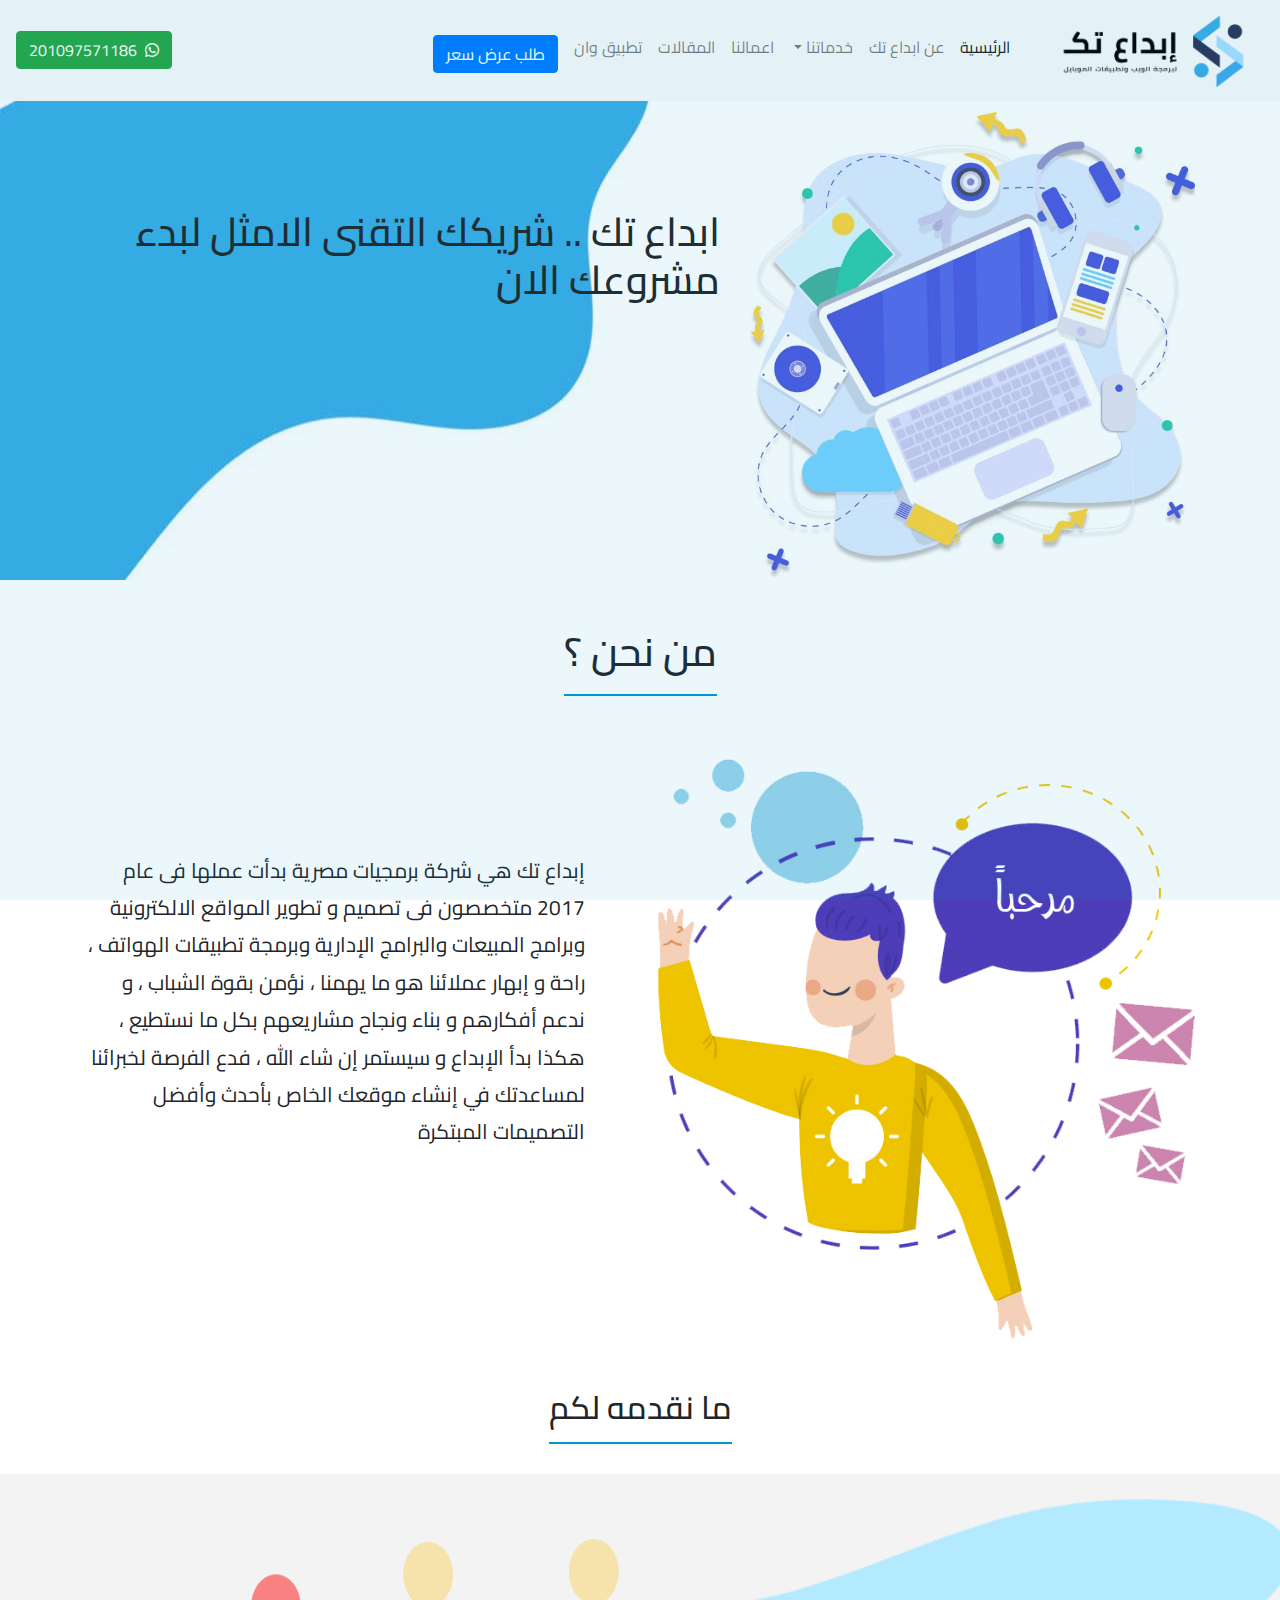
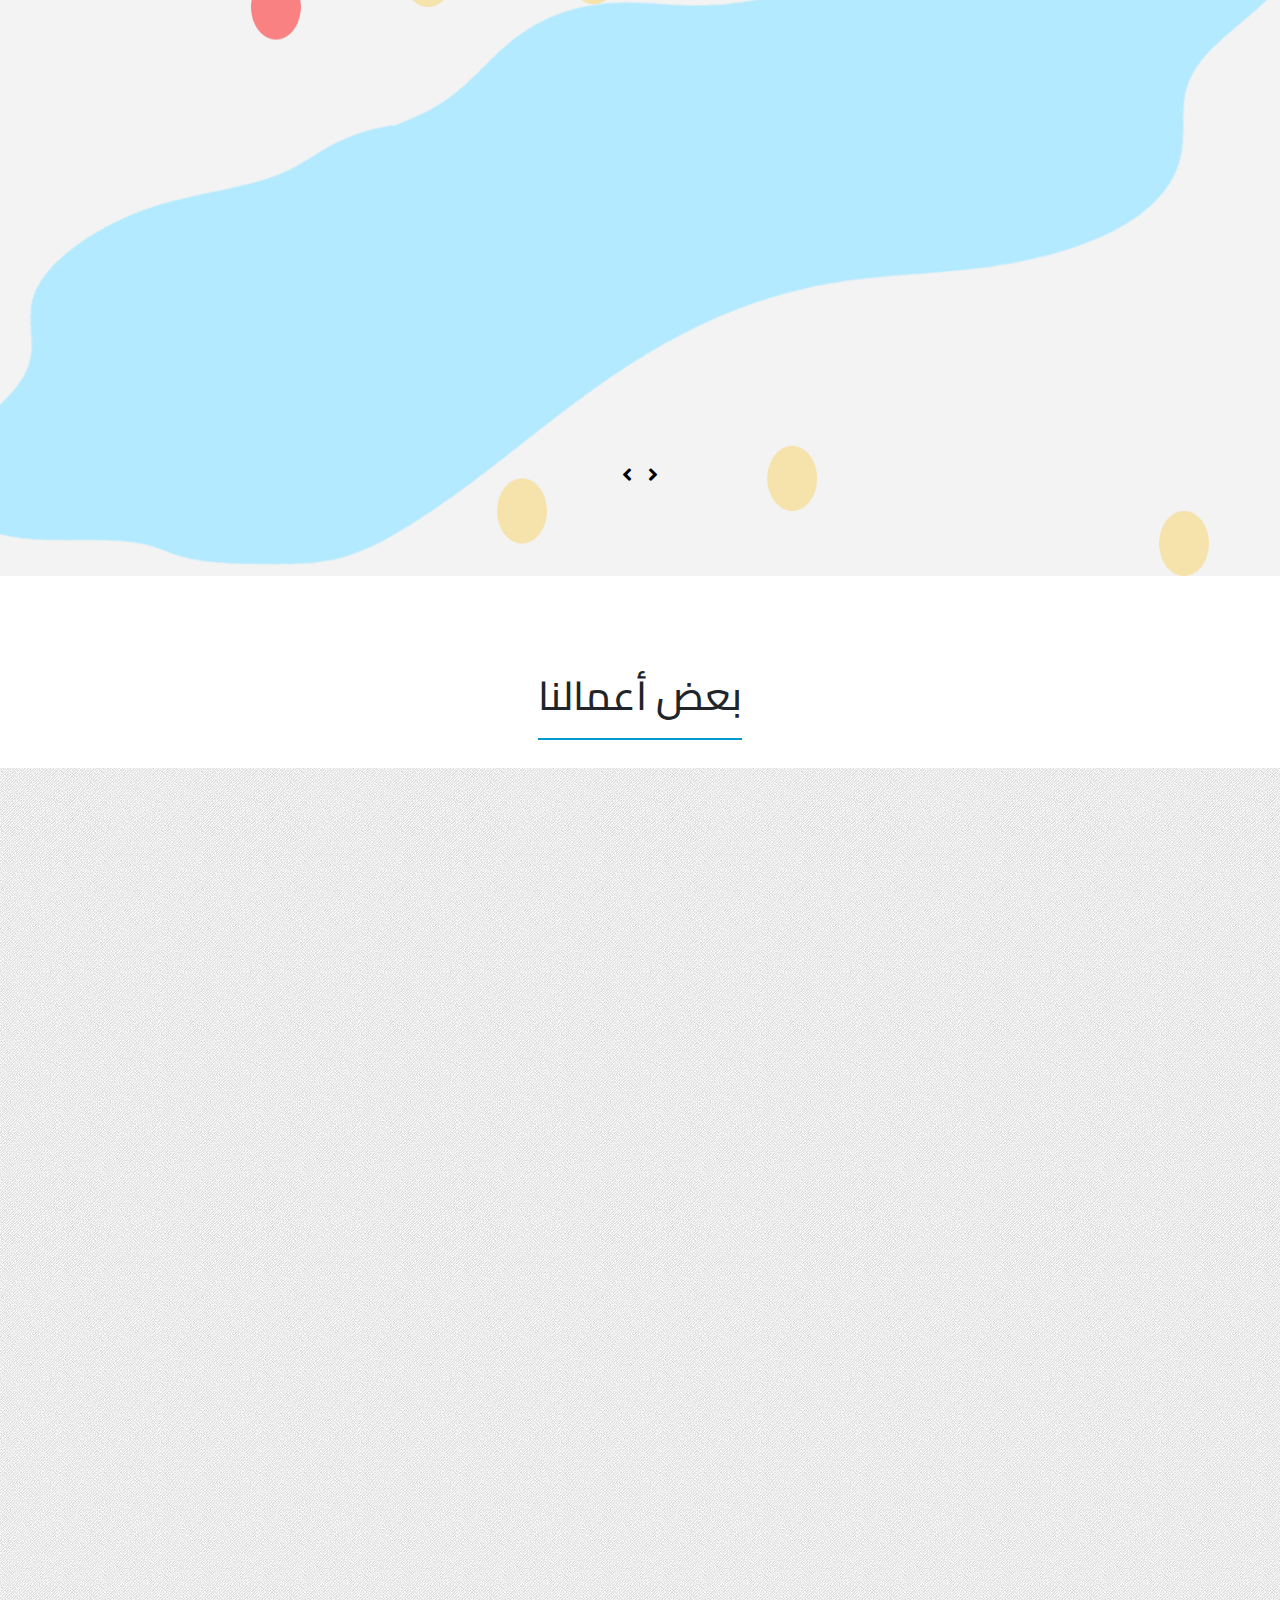
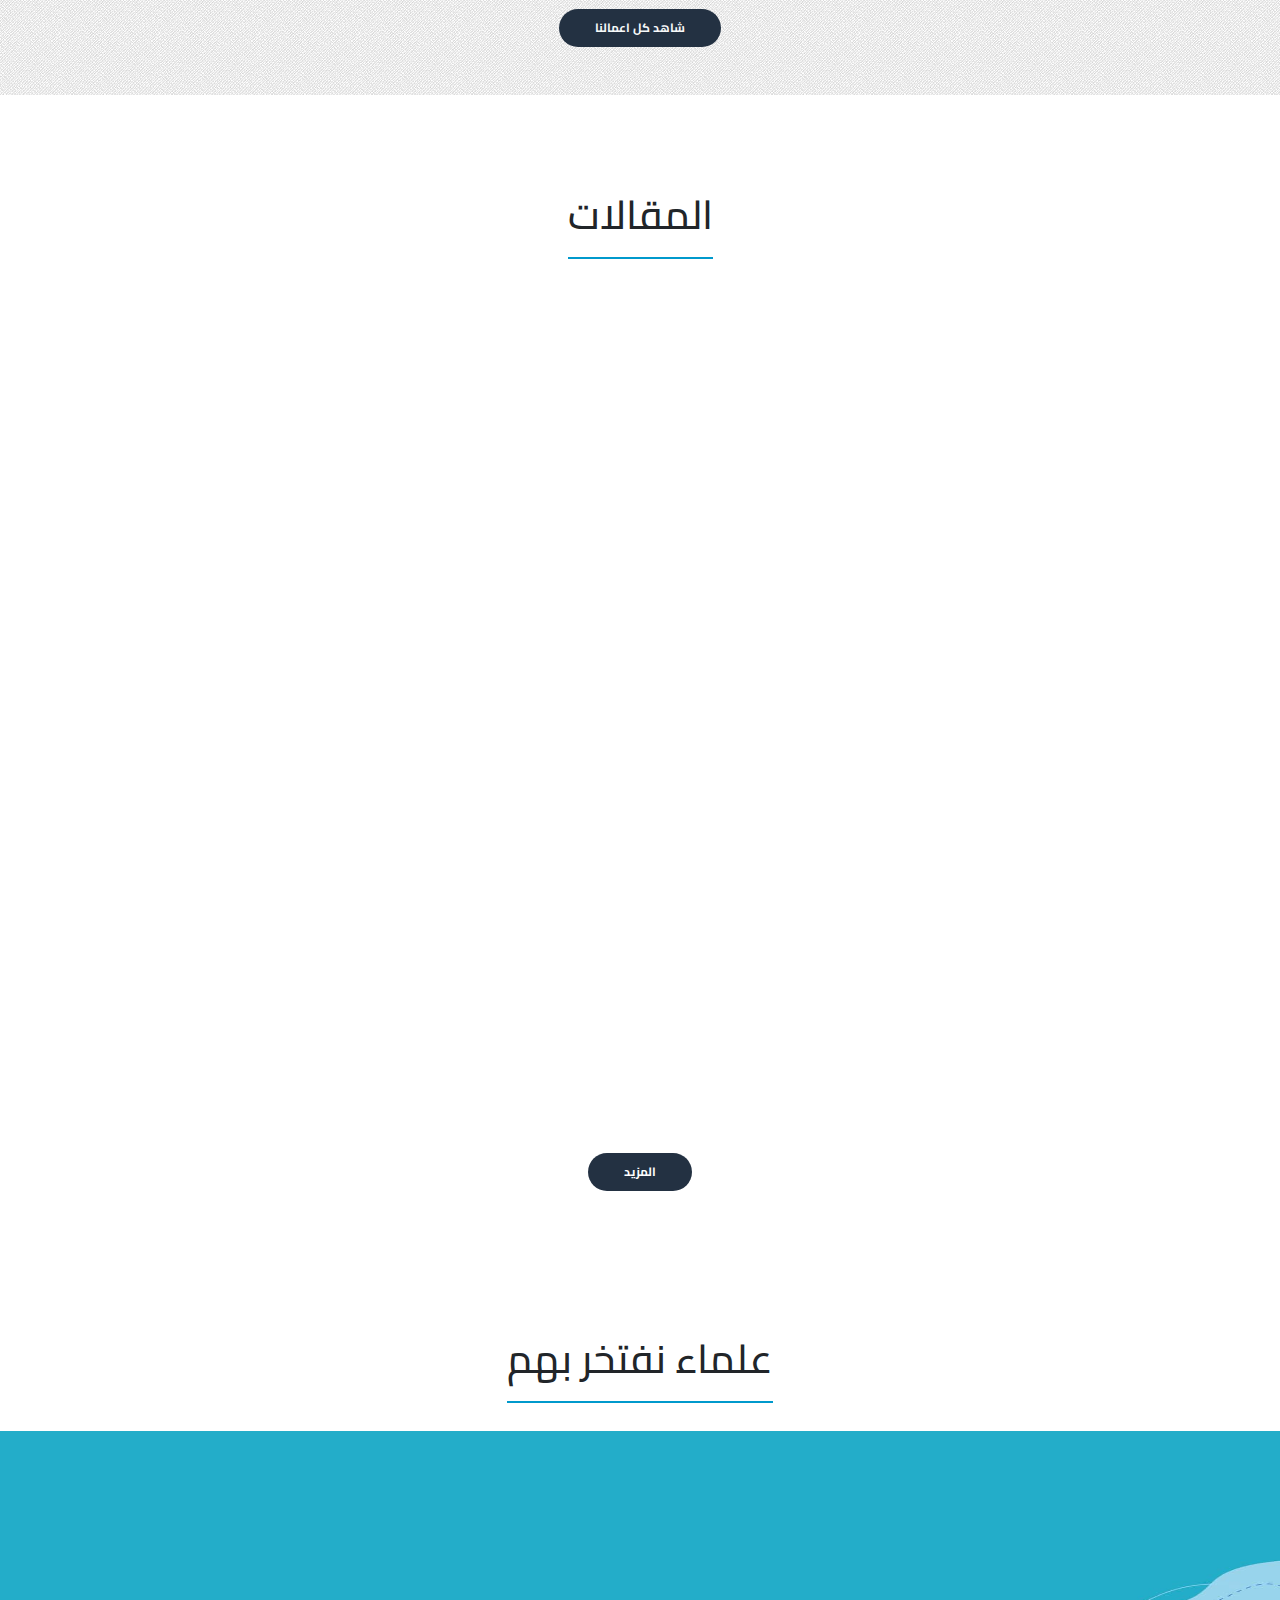
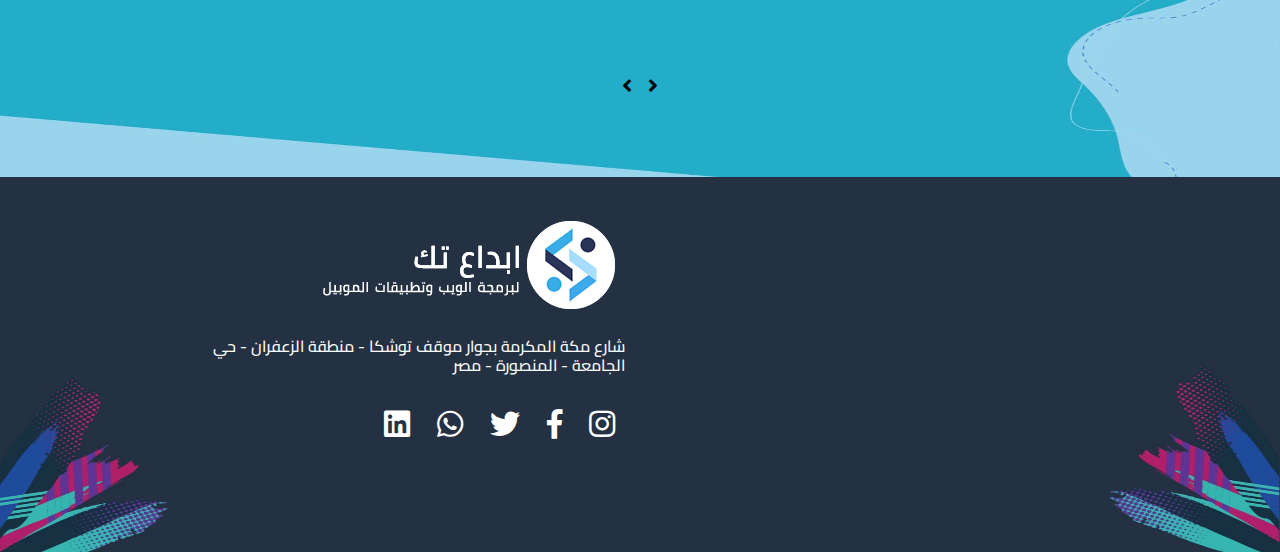
==== commit 02fd207d: "--- Auto-Git Commit ---" ====
--- a/index.html
+++ b/index.html
@@ -20,10 +20,10 @@
     <link href="assets/css/style.css" rel="stylesheet">
 </head>
 
-<body>
+<body class="pt-5">
     <!-- start home header-->
     <header class="main_navbar">
-        <nav class="navbar navbar-expand-lg navbar-light bg-light clearfix">
+        <nav class="navbar fixed-top navbar-expand-lg navbar-light bg-light clearfix">
             <a class="navbar-brand float-right" href="index.html">
                 <img class="navbar_logo" src="assets/imgs/logo2.png" width="190">
             </a>
@@ -75,35 +75,10 @@
             </div>
         </nav>
         <!-- end navbar-->
-
-
-        <!-- start navbar
-        <nav class="navbar bg-light navbar-light ">
-            <button class="navbar-toggler icon-color collapsed bars" type="button" data-toggle="collapse" data-target="#navbarsExample01" aria-controls="navbarsExample01" aria-expanded="false" aria-label="Toggle navigation">
-                        <span class="navbar-toggler-icon"> </span>
-                    </button>
-            <img class="logo" src="assets/imgs/logo2.png" width="200">
-            <div class="navbar-collapse collapse" id="navbarsExample01" style="">
-                <ul class="navbar-nav mr-auto">
-                    <li class="nav-item active">
-                        <a class="nav-link hvr-rotate " href="index.html">الرئيسية <span class="sr-only">(current)</span></a>
-                    </li>
-                    <li class="nav-item">
-                        <a class="nav-link hvr-rotate" href="#">خدماتنا</a>
-                    </li>
-                    <li class="nav-item">
-                        <a class="nav-link hvr-rotate " href="our-work.html">أعمالنا</a>
-                    </li>
-                    <li class="nav-item ">
-                        <a class="nav-link hvr-rotate " href="articles.html">المقالات</a>
-                    </li>
-                </ul>
-            </div>
-        </nav> -->
     </header>
     <!-- end home header -->
 
-    <section class="home">
+    <section class="home pt-5 mt-3">
         <!-- stat home section -->
         <div class="container">
             <div class="row">
--- a/assets/css/style.css
+++ b/assets/css/style.css
@@ -3,6 +3,19 @@
         overflow: hidden;
     }
     /* start navbar */
+    
+    .navBlue {
+        padding: 0px 50px;
+        background-color: #1489ed;
+    }
+    
+    .navbar {
+        transition: padding 1s, background-color 1s;
+        -webkit-transition: padding 1s, background-color 1s;
+        -moz-transition: padding 1s, background-color 1s;
+        -ms-transition: padding 1s, background-color 1s;
+        -o-transition: padding 1s, background-color 1s;
+    }
     
     .main_navbar {
         direction: rtl;
